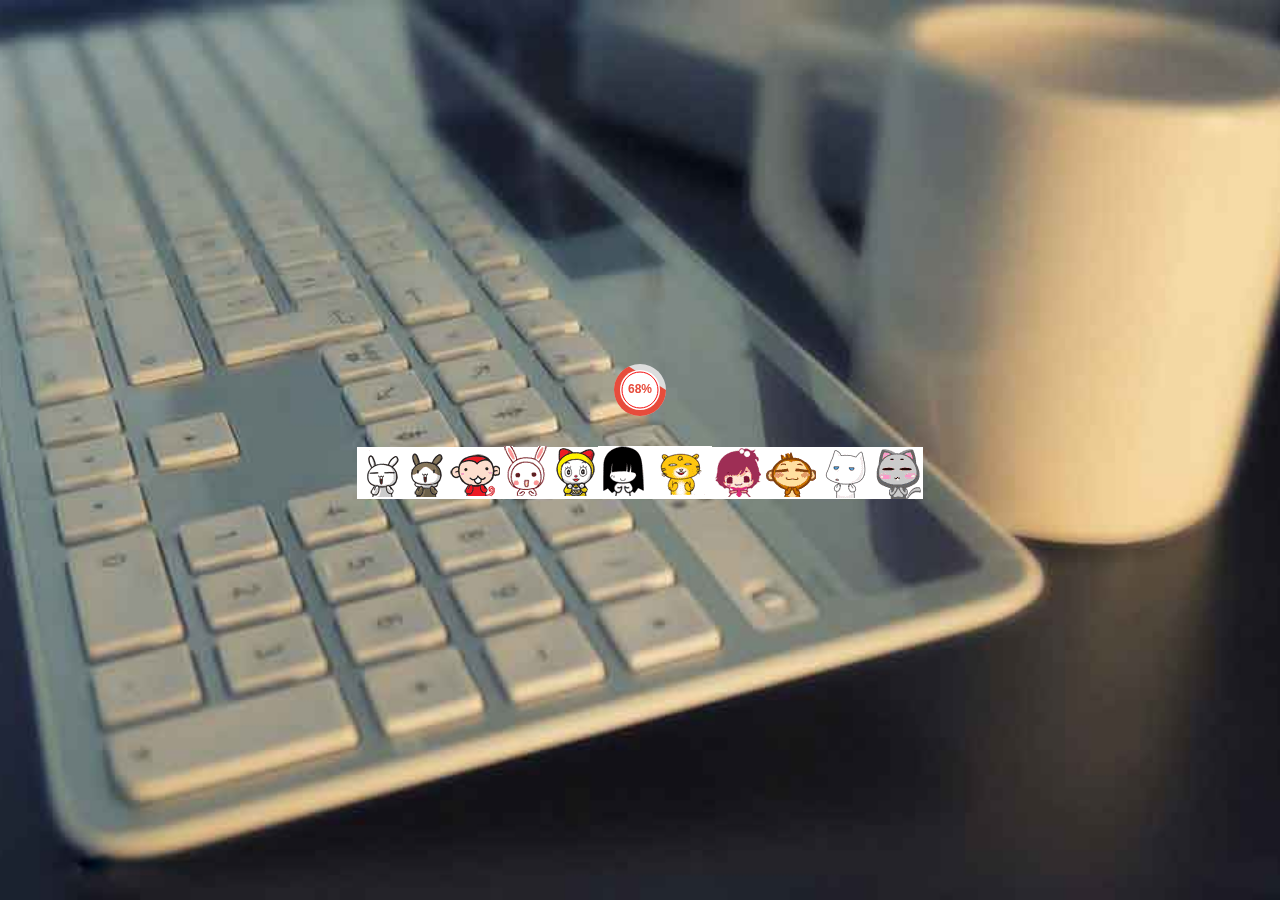
==== index.html @ fd7a7002 "dd" ====
<!DOCTYPE html>
<html lang="en">

<head>
    <title>个人简历</title>
    <meta name="viewport" content="initial-scale=1">
    <meta charset='utf-8'>
    <link rel="stylesheet" type="text/css" href="css/index.css">
    
</head>

<body>
    <span id="preload"><canvas class="process" width="52px" height="52px">0%</canvas></span>
    <div class="swiper-container">
        <div class="swiper-wrapper">
            <div class="swiper-slide">
                <canvas class="process" width="52px" height="52px">0%</canvas> 
                <p class="ani"><img src="images/work.gif" style="width: 100%;"></p>
                <p class="ani ani1" swiper-animate-effect="bounceInLeft" swiper-animate-duration="1s" swiper-animate-delay="0s" style="display:none">个</p>
                <p class="ani ani1" swiper-animate-effect="bounceInLeft" swiper-animate-duration="1.5s" swiper-animate-delay="0s" style="display:none">人</p>
                <p class="ani ani1" swiper-animate-effect="bounceInLeft" swiper-animate-duration="2s" swiper-animate-delay="0s" style="display:none">简</p>
                <p class="ani ani1" swiper-animate-effect="bounceInLeft" swiper-animate-duration="2s" swiper-animate-delay="0s" style="display:none">历</p>
                  
                   <!--  <video src="movie.ogg" width='320' height='240' controls="controls"></video> --> 
            </div>
            <div class="swiper-slide">               
               
                <div class="flywrap">
                    <div class="fly">
                        
                    </div>
                
                </div>  
                <p class="anis">姓名：赵岩</p>
                <p class="anis">年龄：24岁</p>
                <p class="anis">寻找：web前端工作</p>
            </div>
            
            <div class="swiper-slide">
            
                     <div class="box"><img src="images/my.png">
                                    <button id="enter">查看详情</button>
                     </div>
                     
                    
              
                    
                
              <!--   <div id="myStat" data-dimension="250" data-text="35%" data-info="New Clients" data-width="30" data-fontsize="38" data-percent="35" data-fgcolor="#61a9dc" data-bgcolor="#eee" data-fill="#ddd"></div> -->
                 
            </div>
        </div>

    </div>

<div id="mainContent">
    <div id="header">
    	
 <span class="iconfont" id="scan" disabled="disabled">&#xe602;</span>
    简历
    <span class="iconfont" id="btns">&#xe628;</span>
    </div>
    
    	
    <div id="wrapper">
        <div id="scroller">
            <ul>
              <li>HTML4、HTML5、ES5、ES6、CommonJS、CMD、AMD等</li>
              <li>Jquery、Zepto、AngularJs、Recat、Avalon等</li>
              <li>Mui、Yo、Ionic等</li>
              <li>Swiper、Iscroll等</li>
              <li>Jquery menu plugin、Jquery nav plugin、zepto emoji-expression-plugin等</li>
              <li>Fixed、Fulid、Flex、Responsive</li>
              <li>Javascript原生、Jquery及Zepto插件、AngularJs等</li>
              <li> </li>
              <li> </li>
              <li> </li>
              <li> </li>
              <li> </li>
              <li> </li>
              <li> </li>
              <li> </li>
              <li> </li>
              <li> </li>   
            </ul>
        </div>
    </div>
    <div id="footer">
        <div class="button" id="skill">
        <span class="iconfont">&#xe613;</span>技能</div>
        <div class="button" id="project">
        <span class="iconfont">&#xe6d1;</span>作品</div>
        <div class="button" id="work">
        <span class="iconfont">&#xe6dc;</span>经历</div>
        <div class="button" id="interest">
        <span class="iconfont">&#xe600;</span>爱好</div>
        <div class="button" id="myself">
        <span class="iconfont">&#xe607;</span>关于我</div>
    </div> 
</div>
<div class="saomiao" style="display: none;">
    	<input type='button' onclick='startRecognize()' value='创建扫描控件' style="height:30px;"/>
		<input type='button' onclick='startScan()' value='开始扫描' style="height:30px;"/>
		<input type='button' onclick='cancelScan()' value='取消扫描' style="height:30px;"/>
		<input type='button' onclick='setFlash()' value='开启闪光灯' style="height:30px;"/>
		<div id= "bcid"></div>
		<input type='text' id='text'/>
</div> 

<!-- <script src="http://cdn.bootcss.com/jquery/3.1.1/jquery.min.js"></script> -->
<script type="text/javascript" src='js/index.js'></script>
<script>
// $('#scan').on('click',function(){
// 	$('#mainContent').css('display','none');
// 	$('.saomiao').css('display','block');
	
// })
			
// // 扩展API加载完毕后调用onPlusReady回调函数 
// 	document.addEventListener( "plusready", onPlusReady, false );
// 	// 扩展API加载完毕，现在可以正常调用扩展API
// 	function onPlusReady() {		
// 		var e = document.getElementById("scan");
// 		e.removeAttribute( "disabled" );	
// 	}
// 	var scan = null;
// 	function onmarked( type, result ) {
// 		var text = '未知: ';
// 		switch(type){
// 			case plus.barcode.QR:
// 			text = 'QR: ';
// 			break;
// 			case plus.barcode.EAN13:
// 			text = 'EAN13: ';
// 			break;
// 			case plus.barcode.EAN8:
// 			text = 'EAN8: ';
// 			break;
// 		}
// 		alert( text+result );
// 	}
// 	function startRecognize() {
// 		scan = new plus.barcode.Barcode('bcid');
// 		scan.onmarked = onmarked; 
// 	}
// 	function startScan() {
// 		scan.start();
// 	}
// 	function cancelScan() {
// 		scan.cancel();
// 	}
// 	function setFlash() {
// 		scan.setFlash();
// 	}	

		
	
</script>



</body>

</html>
---- css/index.css ----
/**
 * Swiper 3.3.1
 * Most modern mobile touch slider and framework with hardware accelerated transitions
 * 
 * http://www.idangero.us/swiper/
 * 
 * Copyright 2016, Vladimir Kharlampidi
 * The iDangero.us
 * http://www.idangero.us/
 * 
 * Licensed under MIT
 * 
 * Released on: February 7, 2016
 */
.swiper-container {
  margin: 0 auto;
  position: relative;
  overflow: hidden;
  z-index: 1; }

.swiper-container-no-flexbox .swiper-slide {
  float: left; }

.swiper-container-vertical > .swiper-wrapper {
  -webkit-box-orient: vertical;
  -moz-box-orient: vertical;
  -ms-flex-direction: column;
  -webkit-flex-direction: column;
  flex-direction: column; }

.swiper-wrapper {
  position: relative;
  width: 100%;
  height: 100%;
  z-index: 1;
  display: -webkit-box;
  display: -moz-box;
  display: -ms-flexbox;
  display: -webkit-flex;
  display: flex;
  -webkit-transition-property: -webkit-transform;
  -moz-transition-property: -moz-transform;
  -o-transition-property: -o-transform;
  -ms-transition-property: -ms-transform;
  transition-property: transform;
  -webkit-box-sizing: content-box;
  -moz-box-sizing: content-box;
  box-sizing: content-box; }

.swiper-container-android .swiper-slide, .swiper-wrapper {
  -webkit-transform: translate3d(0, 0, 0);
  -moz-transform: translate3d(0, 0, 0);
  -o-transform: translate(0, 0);
  -ms-transform: translate3d(0, 0, 0);
  transform: translate3d(0, 0, 0); }

.swiper-container-multirow > .swiper-wrapper {
  -webkit-box-lines: multiple;
  -moz-box-lines: multiple;
  -ms-flex-wrap: wrap;
  -webkit-flex-wrap: wrap;
  flex-wrap: wrap; }

.swiper-container-free-mode > .swiper-wrapper {
  -webkit-transition-timing-function: ease-out;
  -moz-transition-timing-function: ease-out;
  -ms-transition-timing-function: ease-out;
  -o-transition-timing-function: ease-out;
  transition-timing-function: ease-out;
  margin: 0 auto; }

.swiper-slide {
  -webkit-flex-shrink: 0;
  -ms-flex: 0 0 auto;
  flex-shrink: 0;
  width: 100%;
  height: 100%;
  position: relative; }

.swiper-container-autoheight, .swiper-container-autoheight .swiper-slide {
  height: auto; }

.swiper-container-autoheight .swiper-wrapper {
  -webkit-box-align: start;
  -ms-flex-align: start;
  -webkit-align-items: flex-start;
  align-items: flex-start;
  -webkit-transition-property: -webkit-transform,height;
  -moz-transition-property: -moz-transform;
  -o-transition-property: -o-transform;
  -ms-transition-property: -ms-transform;
  transition-property: transform,height; }

.swiper-container .swiper-notification {
  position: absolute;
  left: 0;
  top: 0;
  pointer-events: none;
  opacity: 0;
  z-index: -1000; }

.swiper-wp8-horizontal {
  -ms-touch-action: pan-y;
  touch-action: pan-y; }

.swiper-wp8-vertical {
  -ms-touch-action: pan-x;
  touch-action: pan-x; }

.swiper-button-next, .swiper-button-prev {
  position: absolute;
  top: 50%;
  width: 27px;
  height: 44px;
  margin-top: -22px;
  z-index: 10;
  cursor: pointer;
  -moz-background-size: 27px 44px;
  -webkit-background-size: 27px 44px;
  background-size: 27px 44px;
  background-position: center;
  background-repeat: no-repeat; }

.swiper-button-next.swiper-button-disabled, .swiper-button-prev.swiper-button-disabled {
  opacity: .35;
  cursor: auto;
  pointer-events: none; }

.swiper-button-prev, .swiper-container-rtl .swiper-button-next {
  background-image: url("data:image/svg+xml;charset=utf-8,%3Csvg%20xmlns%3D'http%3A%2F%2Fwww.w3.org%2F2000%2Fsvg'%20viewBox%3D'0%200%2027%2044'%3E%3Cpath%20d%3D'M0%2C22L22%2C0l2.1%2C2.1L4.2%2C22l19.9%2C19.9L22%2C44L0%2C22L0%2C22L0%2C22z'%20fill%3D'%23007aff'%2F%3E%3C%2Fsvg%3E");
  left: 10px;
  right: auto; }

.swiper-button-prev.swiper-button-black, .swiper-container-rtl .swiper-button-next.swiper-button-black {
  background-image: url("data:image/svg+xml;charset=utf-8,%3Csvg%20xmlns%3D'http%3A%2F%2Fwww.w3.org%2F2000%2Fsvg'%20viewBox%3D'0%200%2027%2044'%3E%3Cpath%20d%3D'M0%2C22L22%2C0l2.1%2C2.1L4.2%2C22l19.9%2C19.9L22%2C44L0%2C22L0%2C22L0%2C22z'%20fill%3D'%23000000'%2F%3E%3C%2Fsvg%3E"); }

.swiper-button-prev.swiper-button-white, .swiper-container-rtl .swiper-button-next.swiper-button-white {
  background-image: url("data:image/svg+xml;charset=utf-8,%3Csvg%20xmlns%3D'http%3A%2F%2Fwww.w3.org%2F2000%2Fsvg'%20viewBox%3D'0%200%2027%2044'%3E%3Cpath%20d%3D'M0%2C22L22%2C0l2.1%2C2.1L4.2%2C22l19.9%2C19.9L22%2C44L0%2C22L0%2C22L0%2C22z'%20fill%3D'%23ffffff'%2F%3E%3C%2Fsvg%3E"); }

.swiper-button-next, .swiper-container-rtl .swiper-button-prev {
  background-image: url("data:image/svg+xml;charset=utf-8,%3Csvg%20xmlns%3D'http%3A%2F%2Fwww.w3.org%2F2000%2Fsvg'%20viewBox%3D'0%200%2027%2044'%3E%3Cpath%20d%3D'M27%2C22L27%2C22L5%2C44l-2.1-2.1L22.8%2C22L2.9%2C2.1L5%2C0L27%2C22L27%2C22z'%20fill%3D'%23007aff'%2F%3E%3C%2Fsvg%3E");
  right: 10px;
  left: auto; }

.swiper-button-next.swiper-button-black, .swiper-container-rtl .swiper-button-prev.swiper-button-black {
  background-image: url("data:image/svg+xml;charset=utf-8,%3Csvg%20xmlns%3D'http%3A%2F%2Fwww.w3.org%2F2000%2Fsvg'%20viewBox%3D'0%200%2027%2044'%3E%3Cpath%20d%3D'M27%2C22L27%2C22L5%2C44l-2.1-2.1L22.8%2C22L2.9%2C2.1L5%2C0L27%2C22L27%2C22z'%20fill%3D'%23000000'%2F%3E%3C%2Fsvg%3E"); }

.swiper-button-next.swiper-button-white, .swiper-container-rtl .swiper-button-prev.swiper-button-white {
  background-image: url("data:image/svg+xml;charset=utf-8,%3Csvg%20xmlns%3D'http%3A%2F%2Fwww.w3.org%2F2000%2Fsvg'%20viewBox%3D'0%200%2027%2044'%3E%3Cpath%20d%3D'M27%2C22L27%2C22L5%2C44l-2.1-2.1L22.8%2C22L2.9%2C2.1L5%2C0L27%2C22L27%2C22z'%20fill%3D'%23ffffff'%2F%3E%3C%2Fsvg%3E"); }

.swiper-pagination {
  position: absolute;
  text-align: center;
  -webkit-transition: .3s;
  -moz-transition: .3s;
  -o-transition: .3s;
  transition: .3s;
  -webkit-transform: translate3d(0, 0, 0);
  -ms-transform: translate3d(0, 0, 0);
  -o-transform: translate3d(0, 0, 0);
  transform: translate3d(0, 0, 0);
  z-index: 10; }

.swiper-pagination.swiper-pagination-hidden {
  opacity: 0; }

.swiper-container-horizontal > .swiper-pagination-bullets, .swiper-pagination-custom, .swiper-pagination-fraction {
  bottom: 10px;
  left: 0;
  width: 100%; }

.swiper-pagination-bullet {
  width: 8px;
  height: 8px;
  display: inline-block;
  border-radius: 100%;
  background: #000;
  opacity: .2; }

button.swiper-pagination-bullet {
  border: none;
  margin: 0;
  padding: 0;
  box-shadow: none;
  -moz-appearance: none;
  -ms-appearance: none;
  -webkit-appearance: none;
  appearance: none; }

.swiper-pagination-clickable .swiper-pagination-bullet {
  cursor: pointer; }

.swiper-pagination-white .swiper-pagination-bullet {
  background: #fff; }

.swiper-pagination-bullet-active {
  opacity: 1;
  background: #007aff; }

.swiper-pagination-white .swiper-pagination-bullet-active {
  background: #fff; }

.swiper-pagination-black .swiper-pagination-bullet-active {
  background: #000; }

.swiper-container-vertical > .swiper-pagination-bullets {
  right: 10px;
  top: 50%;
  -webkit-transform: translate3d(0, -50%, 0);
  -moz-transform: translate3d(0, -50%, 0);
  -o-transform: translate(0, -50%);
  -ms-transform: translate3d(0, -50%, 0);
  transform: translate3d(0, -50%, 0); }

.swiper-container-vertical > .swiper-pagination-bullets .swiper-pagination-bullet {
  margin: 5px 0;
  display: block; }

.swiper-container-horizontal > .swiper-pagination-bullets .swiper-pagination-bullet {
  margin: 0 5px; }

.swiper-pagination-progress {
  background: rgba(0, 0, 0, 0.25);
  position: absolute; }

.swiper-pagination-progress .swiper-pagination-progressbar {
  background: #007aff;
  position: absolute;
  left: 0;
  top: 0;
  width: 100%;
  height: 100%;
  -webkit-transform: scale(0);
  -ms-transform: scale(0);
  -o-transform: scale(0);
  transform: scale(0);
  -webkit-transform-origin: left top;
  -moz-transform-origin: left top;
  -ms-transform-origin: left top;
  -o-transform-origin: left top;
  transform-origin: left top; }

.swiper-container-rtl .swiper-pagination-progress .swiper-pagination-progressbar {
  -webkit-transform-origin: right top;
  -moz-transform-origin: right top;
  -ms-transform-origin: right top;
  -o-transform-origin: right top;
  transform-origin: right top; }

.swiper-container-horizontal > .swiper-pagination-progress {
  width: 100%;
  height: 4px;
  left: 0;
  top: 0; }

.swiper-container-vertical > .swiper-pagination-progress {
  width: 4px;
  height: 100%;
  left: 0;
  top: 0; }

.swiper-pagination-progress.swiper-pagination-white {
  background: rgba(255, 255, 255, 0.5); }

.swiper-pagination-progress.swiper-pagination-white .swiper-pagination-progressbar {
  background: #fff; }

.swiper-pagination-progress.swiper-pagination-black .swiper-pagination-progressbar {
  background: #000; }

.swiper-container-3d {
  -webkit-perspective: 1200px;
  -moz-perspective: 1200px;
  -o-perspective: 1200px;
  perspective: 1200px; }

.swiper-container-3d .swiper-cube-shadow, .swiper-container-3d .swiper-slide, .swiper-container-3d .swiper-slide-shadow-bottom, .swiper-container-3d .swiper-slide-shadow-left, .swiper-container-3d .swiper-slide-shadow-right, .swiper-container-3d .swiper-slide-shadow-top, .swiper-container-3d .swiper-wrapper {
  -webkit-transform-style: preserve-3d;
  -moz-transform-style: preserve-3d;
  -ms-transform-style: preserve-3d;
  transform-style: preserve-3d; }

.swiper-container-3d .swiper-slide-shadow-bottom, .swiper-container-3d .swiper-slide-shadow-left, .swiper-container-3d .swiper-slide-shadow-right, .swiper-container-3d .swiper-slide-shadow-top {
  position: absolute;
  left: 0;
  top: 0;
  width: 100%;
  height: 100%;
  pointer-events: none;
  z-index: 10; }

.swiper-container-3d .swiper-slide-shadow-left {
  background-image: -webkit-gradient(linear, left top, right top, from(rgba(0, 0, 0, 0.5)), to(transparent));
  background-image: -webkit-linear-gradient(right, rgba(0, 0, 0, 0.5), transparent);
  background-image: -moz-linear-gradient(right, rgba(0, 0, 0, 0.5), transparent);
  background-image: -o-linear-gradient(right, rgba(0, 0, 0, 0.5), transparent);
  background-image: linear-gradient(to left, rgba(0, 0, 0, 0.5), transparent); }

.swiper-container-3d .swiper-slide-shadow-right {
  background-image: -webkit-gradient(linear, right top, left top, from(rgba(0, 0, 0, 0.5)), to(transparent));
  background-image: -webkit-linear-gradient(left, rgba(0, 0, 0, 0.5), transparent);
  background-image: -moz-linear-gradient(left, rgba(0, 0, 0, 0.5), transparent);
  background-image: -o-linear-gradient(left, rgba(0, 0, 0, 0.5), transparent);
  background-image: linear-gradient(to right, rgba(0, 0, 0, 0.5), transparent); }

.swiper-container-3d .swiper-slide-shadow-top {
  background-image: -webkit-gradient(linear, left top, left bottom, from(rgba(0, 0, 0, 0.5)), to(transparent));
  background-image: -webkit-linear-gradient(bottom, rgba(0, 0, 0, 0.5), transparent);
  background-image: -moz-linear-gradient(bottom, rgba(0, 0, 0, 0.5), transparent);
  background-image: -o-linear-gradient(bottom, rgba(0, 0, 0, 0.5), transparent);
  background-image: linear-gradient(to top, rgba(0, 0, 0, 0.5), transparent); }

.swiper-container-3d .swiper-slide-shadow-bottom {
  background-image: -webkit-gradient(linear, left bottom, left top, from(rgba(0, 0, 0, 0.5)), to(transparent));
  background-image: -webkit-linear-gradient(top, rgba(0, 0, 0, 0.5), transparent);
  background-image: -moz-linear-gradient(top, rgba(0, 0, 0, 0.5), transparent);
  background-image: -o-linear-gradient(top, rgba(0, 0, 0, 0.5), transparent);
  background-image: linear-gradient(to bottom, rgba(0, 0, 0, 0.5), transparent); }

.swiper-container-coverflow .swiper-wrapper, .swiper-container-flip .swiper-wrapper {
  -ms-perspective: 1200px; }

.swiper-container-cube, .swiper-container-flip {
  overflow: visible; }

.swiper-container-cube .swiper-slide, .swiper-container-flip .swiper-slide {
  pointer-events: none;
  -webkit-backface-visibility: hidden;
  -moz-backface-visibility: hidden;
  -ms-backface-visibility: hidden;
  backface-visibility: hidden;
  z-index: 1; }

.swiper-container-cube .swiper-slide .swiper-slide, .swiper-container-flip .swiper-slide .swiper-slide {
  pointer-events: none; }

.swiper-container-cube .swiper-slide-active, .swiper-container-cube .swiper-slide-active .swiper-slide-active, .swiper-container-flip .swiper-slide-active, .swiper-container-flip .swiper-slide-active .swiper-slide-active {
  pointer-events: auto; }

.swiper-container-cube .swiper-slide-shadow-bottom, .swiper-container-cube .swiper-slide-shadow-left, .swiper-container-cube .swiper-slide-shadow-right, .swiper-container-cube .swiper-slide-shadow-top, .swiper-container-flip .swiper-slide-shadow-bottom, .swiper-container-flip .swiper-slide-shadow-left, .swiper-container-flip .swiper-slide-shadow-right, .swiper-container-flip .swiper-slide-shadow-top {
  z-index: 0;
  -webkit-backface-visibility: hidden;
  -moz-backface-visibility: hidden;
  -ms-backface-visibility: hidden;
  backface-visibility: hidden; }

.swiper-container-cube .swiper-slide {
  visibility: hidden;
  -webkit-transform-origin: 0 0;
  -moz-transform-origin: 0 0;
  -ms-transform-origin: 0 0;
  transform-origin: 0 0;
  width: 100%;
  height: 100%; }

.swiper-container-cube.swiper-container-rtl .swiper-slide {
  -webkit-transform-origin: 100% 0;
  -moz-transform-origin: 100% 0;
  -ms-transform-origin: 100% 0;
  transform-origin: 100% 0; }

.swiper-container-cube .swiper-slide-active, .swiper-container-cube .swiper-slide-next, .swiper-container-cube .swiper-slide-next + .swiper-slide, .swiper-container-cube .swiper-slide-prev {
  pointer-events: auto;
  visibility: visible; }

.swiper-container-cube .swiper-cube-shadow {
  position: absolute;
  left: 0;
  bottom: 0;
  width: 100%;
  height: 100%;
  background: #000;
  opacity: .6;
  -webkit-filter: blur(50px);
  filter: blur(50px);
  z-index: 0; }

.swiper-container-fade.swiper-container-free-mode .swiper-slide {
  -webkit-transition-timing-function: ease-out;
  -moz-transition-timing-function: ease-out;
  -ms-transition-timing-function: ease-out;
  -o-transition-timing-function: ease-out;
  transition-timing-function: ease-out; }

.swiper-container-fade .swiper-slide {
  pointer-events: none;
  -webkit-transition-property: opacity;
  -moz-transition-property: opacity;
  -o-transition-property: opacity;
  transition-property: opacity; }

.swiper-container-fade .swiper-slide .swiper-slide {
  pointer-events: none; }

.swiper-container-fade .swiper-slide-active, .swiper-container-fade .swiper-slide-active .swiper-slide-active {
  pointer-events: auto; }

.swiper-scrollbar {
  border-radius: 10px;
  position: relative;
  -ms-touch-action: none;
  background: rgba(0, 0, 0, 0.1); }

.swiper-container-horizontal > .swiper-scrollbar {
  position: absolute;
  left: 1%;
  bottom: 3px;
  z-index: 50;
  height: 5px;
  width: 98%; }

.swiper-container-vertical > .swiper-scrollbar {
  position: absolute;
  right: 3px;
  top: 1%;
  z-index: 50;
  width: 5px;
  height: 98%; }

.swiper-scrollbar-drag {
  height: 100%;
  width: 100%;
  position: relative;
  background: rgba(0, 0, 0, 0.5);
  border-radius: 10px;
  left: 0;
  top: 0; }

.swiper-scrollbar-cursor-drag {
  cursor: move; }

.swiper-lazy-preloader {
  width: 42px;
  height: 42px;
  position: absolute;
  left: 50%;
  top: 50%;
  margin-left: -21px;
  margin-top: -21px;
  z-index: 10;
  -webkit-transform-origin: 50%;
  -moz-transform-origin: 50%;
  transform-origin: 50%;
  -webkit-animation: swiper-preloader-spin 1s steps(12, end) infinite;
  -moz-animation: swiper-preloader-spin 1s steps(12, end) infinite;
  animation: swiper-preloader-spin 1s steps(12, end) infinite; }

.swiper-lazy-preloader:after {
  display: block;
  content: "";
  width: 100%;
  height: 100%;
  background-image: url("data:image/svg+xml;charset=utf-8,%3Csvg%20viewBox%3D'0%200%20120%20120'%20xmlns%3D'http%3A%2F%2Fwww.w3.org%2F2000%2Fsvg'%20xmlns%3Axlink%3D'http%3A%2F%2Fwww.w3.org%2F1999%2Fxlink'%3E%3Cdefs%3E%3Cline%20id%3D'l'%20x1%3D'60'%20x2%3D'60'%20y1%3D'7'%20y2%3D'27'%20stroke%3D'%236c6c6c'%20stroke-width%3D'11'%20stroke-linecap%3D'round'%2F%3E%3C%2Fdefs%3E%3Cg%3E%3Cuse%20xlink%3Ahref%3D'%23l'%20opacity%3D'.27'%2F%3E%3Cuse%20xlink%3Ahref%3D'%23l'%20opacity%3D'.27'%20transform%3D'rotate(30%2060%2C60)'%2F%3E%3Cuse%20xlink%3Ahref%3D'%23l'%20opacity%3D'.27'%20transform%3D'rotate(60%2060%2C60)'%2F%3E%3Cuse%20xlink%3Ahref%3D'%23l'%20opacity%3D'.27'%20transform%3D'rotate(90%2060%2C60)'%2F%3E%3Cuse%20xlink%3Ahref%3D'%23l'%20opacity%3D'.27'%20transform%3D'rotate(120%2060%2C60)'%2F%3E%3Cuse%20xlink%3Ahref%3D'%23l'%20opacity%3D'.27'%20transform%3D'rotate(150%2060%2C60)'%2F%3E%3Cuse%20xlink%3Ahref%3D'%23l'%20opacity%3D'.37'%20transform%3D'rotate(180%2060%2C60)'%2F%3E%3Cuse%20xlink%3Ahref%3D'%23l'%20opacity%3D'.46'%20transform%3D'rotate(210%2060%2C60)'%2F%3E%3Cuse%20xlink%3Ahref%3D'%23l'%20opacity%3D'.56'%20transform%3D'rotate(240%2060%2C60)'%2F%3E%3Cuse%20xlink%3Ahref%3D'%23l'%20opacity%3D'.66'%20transform%3D'rotate(270%2060%2C60)'%2F%3E%3Cuse%20xlink%3Ahref%3D'%23l'%20opacity%3D'.75'%20transform%3D'rotate(300%2060%2C60)'%2F%3E%3Cuse%20xlink%3Ahref%3D'%23l'%20opacity%3D'.85'%20transform%3D'rotate(330%2060%2C60)'%2F%3E%3C%2Fg%3E%3C%2Fsvg%3E");
  background-position: 50%;
  -webkit-background-size: 100%;
  background-size: 100%;
  background-repeat: no-repeat; }

.swiper-lazy-preloader-white:after {
  background-image: url("data:image/svg+xml;charset=utf-8,%3Csvg%20viewBox%3D'0%200%20120%20120'%20xmlns%3D'http%3A%2F%2Fwww.w3.org%2F2000%2Fsvg'%20xmlns%3Axlink%3D'http%3A%2F%2Fwww.w3.org%2F1999%2Fxlink'%3E%3Cdefs%3E%3Cline%20id%3D'l'%20x1%3D'60'%20x2%3D'60'%20y1%3D'7'%20y2%3D'27'%20stroke%3D'%23fff'%20stroke-width%3D'11'%20stroke-linecap%3D'round'%2F%3E%3C%2Fdefs%3E%3Cg%3E%3Cuse%20xlink%3Ahref%3D'%23l'%20opacity%3D'.27'%2F%3E%3Cuse%20xlink%3Ahref%3D'%23l'%20opacity%3D'.27'%20transform%3D'rotate(30%2060%2C60)'%2F%3E%3Cuse%20xlink%3Ahref%3D'%23l'%20opacity%3D'.27'%20transform%3D'rotate(60%2060%2C60)'%2F%3E%3Cuse%20xlink%3Ahref%3D'%23l'%20opacity%3D'.27'%20transform%3D'rotate(90%2060%2C60)'%2F%3E%3Cuse%20xlink%3Ahref%3D'%23l'%20opacity%3D'.27'%20transform%3D'rotate(120%2060%2C60)'%2F%3E%3Cuse%20xlink%3Ahref%3D'%23l'%20opacity%3D'.27'%20transform%3D'rotate(150%2060%2C60)'%2F%3E%3Cuse%20xlink%3Ahref%3D'%23l'%20opacity%3D'.37'%20transform%3D'rotate(180%2060%2C60)'%2F%3E%3Cuse%20xlink%3Ahref%3D'%23l'%20opacity%3D'.46'%20transform%3D'rotate(210%2060%2C60)'%2F%3E%3Cuse%20xlink%3Ahref%3D'%23l'%20opacity%3D'.56'%20transform%3D'rotate(240%2060%2C60)'%2F%3E%3Cuse%20xlink%3Ahref%3D'%23l'%20opacity%3D'.66'%20transform%3D'rotate(270%2060%2C60)'%2F%3E%3Cuse%20xlink%3Ahref%3D'%23l'%20opacity%3D'.75'%20transform%3D'rotate(300%2060%2C60)'%2F%3E%3Cuse%20xlink%3Ahref%3D'%23l'%20opacity%3D'.85'%20transform%3D'rotate(330%2060%2C60)'%2F%3E%3C%2Fg%3E%3C%2Fsvg%3E"); }

@-webkit-keyframes swiper-preloader-spin {
  100% {
    -webkit-transform: rotate(360deg); } }

@keyframes swiper-preloader-spin {
  100% {
    transform: rotate(360deg); } }

/*!
Animate.css - http://daneden.me/animate
Licensed under the MIT license - http://opensource.org/licenses/MIT

Copyright (c) 2015 Daniel Eden
*/
.animated {
  -webkit-animation-duration: 1s;
  animation-duration: 1s;
  -webkit-animation-fill-mode: both;
  animation-fill-mode: both; }

.animated.infinite {
  -webkit-animation-iteration-count: infinite;
  animation-iteration-count: infinite; }

.animated.hinge {
  -webkit-animation-duration: 2s;
  animation-duration: 2s; }

@-webkit-keyframes bounce {
  0%, 100%, 20%, 53%, 80% {
    -webkit-transition-timing-function: cubic-bezier(0.215, 0.61, 0.355, 1);
    transition-timing-function: cubic-bezier(0.215, 0.61, 0.355, 1);
    -webkit-transform: translate3d(0, 0, 0);
    transform: translate3d(0, 0, 0); }
  40%, 43% {
    -webkit-transition-timing-function: cubic-bezier(0.755, 0.05, 0.855, 0.06);
    transition-timing-function: cubic-bezier(0.755, 0.05, 0.855, 0.06);
    -webkit-transform: translate3d(0, -30px, 0);
    transform: translate3d(0, -30px, 0); }
  70% {
    -webkit-transition-timing-function: cubic-bezier(0.755, 0.05, 0.855, 0.06);
    transition-timing-function: cubic-bezier(0.755, 0.05, 0.855, 0.06);
    -webkit-transform: translate3d(0, -15px, 0);
    transform: translate3d(0, -15px, 0); }
  90% {
    -webkit-transform: translate3d(0, -4px, 0);
    transform: translate3d(0, -4px, 0); } }

@keyframes bounce {
  0%, 100%, 20%, 53%, 80% {
    -webkit-transition-timing-function: cubic-bezier(0.215, 0.61, 0.355, 1);
    transition-timing-function: cubic-bezier(0.215, 0.61, 0.355, 1);
    -webkit-transform: translate3d(0, 0, 0);
    -ms-transform: translate3d(0, 0, 0);
    transform: translate3d(0, 0, 0); }
  40%, 43% {
    -webkit-transition-timing-function: cubic-bezier(0.755, 0.05, 0.855, 0.06);
    transition-timing-function: cubic-bezier(0.755, 0.05, 0.855, 0.06);
    -webkit-transform: translate3d(0, -30px, 0);
    -ms-transform: translate3d(0, -30px, 0);
    transform: translate3d(0, -30px, 0); }
  70% {
    -webkit-transition-timing-function: cubic-bezier(0.755, 0.05, 0.855, 0.06);
    transition-timing-function: cubic-bezier(0.755, 0.05, 0.855, 0.06);
    -webkit-transform: translate3d(0, -15px, 0);
    -ms-transform: translate3d(0, -15px, 0);
    transform: translate3d(0, -15px, 0); }
  90% {
    -webkit-transform: translate3d(0, -4px, 0);
    -ms-transform: translate3d(0, -4px, 0);
    transform: translate3d(0, -4px, 0); } }

.bounce {
  -webkit-animation-name: bounce;
  animation-name: bounce;
  -webkit-transform-origin: center bottom;
  -ms-transform-origin: center bottom;
  transform-origin: center bottom; }

@-webkit-keyframes flash {
  0%, 100%, 50% {
    opacity: 1; }
  25%, 75% {
    opacity: 0; } }

@keyframes flash {
  0%, 100%, 50% {
    opacity: 1; }
  25%, 75% {
    opacity: 0; } }

.flash {
  -webkit-animation-name: flash;
  animation-name: flash; }

@-webkit-keyframes pulse {
  0% {
    -webkit-transform: scale3d(1, 1, 1);
    transform: scale3d(1, 1, 1); }
  50% {
    -webkit-transform: scale3d(1.05, 1.05, 1.05);
    transform: scale3d(1.05, 1.05, 1.05); }
  100% {
    -webkit-transform: scale3d(1, 1, 1);
    transform: scale3d(1, 1, 1); } }

@keyframes pulse {
  0% {
    -webkit-transform: scale3d(1, 1, 1);
    -ms-transform: scale3d(1, 1, 1);
    transform: scale3d(1, 1, 1); }
  50% {
    -webkit-transform: scale3d(1.05, 1.05, 1.05);
    -ms-transform: scale3d(1.05, 1.05, 1.05);
    transform: scale3d(1.05, 1.05, 1.05); }
  100% {
    -webkit-transform: scale3d(1, 1, 1);
    -ms-transform: scale3d(1, 1, 1);
    transform: scale3d(1, 1, 1); } }

.pulse {
  -webkit-animation-name: pulse;
  animation-name: pulse; }

@-webkit-keyframes rubberBand {
  0% {
    -webkit-transform: scale3d(1, 1, 1);
    transform: scale3d(1, 1, 1); }
  30% {
    -webkit-transform: scale3d(1.25, 0.75, 1);
    transform: scale3d(1.25, 0.75, 1); }
  40% {
    -webkit-transform: scale3d(0.75, 1.25, 1);
    transform: scale3d(0.75, 1.25, 1); }
  50% {
    -webkit-transform: scale3d(1.15, 0.85, 1);
    transform: scale3d(1.15, 0.85, 1); }
  65% {
    -webkit-transform: scale3d(0.95, 1.05, 1);
    transform: scale3d(0.95, 1.05, 1); }
  75% {
    -webkit-transform: scale3d(1.05, 0.95, 1);
    transform: scale3d(1.05, 0.95, 1); }
  100% {
    -webkit-transform: scale3d(1, 1, 1);
    transform: scale3d(1, 1, 1); } }

@keyframes rubberBand {
  0% {
    -webkit-transform: scale3d(1, 1, 1);
    -ms-transform: scale3d(1, 1, 1);
    transform: scale3d(1, 1, 1); }
  30% {
    -webkit-transform: scale3d(1.25, 0.75, 1);
    -ms-transform: scale3d(1.25, 0.75, 1);
    transform: scale3d(1.25, 0.75, 1); }
  40% {
    -webkit-transform: scale3d(0.75, 1.25, 1);
    -ms-transform: scale3d(0.75, 1.25, 1);
    transform: scale3d(0.75, 1.25, 1); }
  50% {
    -webkit-transform: scale3d(1.15, 0.85, 1);
    -ms-transform: scale3d(1.15, 0.85, 1);
    transform: scale3d(1.15, 0.85, 1); }
  65% {
    -webkit-transform: scale3d(0.95, 1.05, 1);
    -ms-transform: scale3d(0.95, 1.05, 1);
    transform: scale3d(0.95, 1.05, 1); }
  75% {
    -webkit-transform: scale3d(1.05, 0.95, 1);
    -ms-transform: scale3d(1.05, 0.95, 1);
    transform: scale3d(1.05, 0.95, 1); }
  100% {
    -webkit-transform: scale3d(1, 1, 1);
    -ms-transform: scale3d(1, 1, 1);
    transform: scale3d(1, 1, 1); } }

.rubberBand {
  -webkit-animation-name: rubberBand;
  animation-name: rubberBand; }

@-webkit-keyframes shake {
  0%, 100% {
    -webkit-transform: translate3d(0, 0, 0);
    transform: translate3d(0, 0, 0); }
  10%, 30%, 50%, 70%, 90% {
    -webkit-transform: translate3d(-10px, 0, 0);
    transform: translate3d(-10px, 0, 0); }
  20%, 40%, 60%, 80% {
    -webkit-transform: translate3d(10px, 0, 0);
    transform: translate3d(10px, 0, 0); } }

@keyframes shake {
  0%, 100% {
    -webkit-transform: translate3d(0, 0, 0);
    -ms-transform: translate3d(0, 0, 0);
    transform: translate3d(0, 0, 0); }
  10%, 30%, 50%, 70%, 90% {
    -webkit-transform: translate3d(-10px, 0, 0);
    -ms-transform: translate3d(-10px, 0, 0);
    transform: translate3d(-10px, 0, 0); }
  20%, 40%, 60%, 80% {
    -webkit-transform: translate3d(10px, 0, 0);
    -ms-transform: translate3d(10px, 0, 0);
    transform: translate3d(10px, 0, 0); } }

.shake {
  -webkit-animation-name: shake;
  animation-name: shake; }

@-webkit-keyframes swing {
  20% {
    -webkit-transform: rotate3d(0, 0, 1, 15deg);
    transform: rotate3d(0, 0, 1, 15deg); }
  40% {
    -webkit-transform: rotate3d(0, 0, 1, -10deg);
    transform: rotate3d(0, 0, 1, -10deg); }
  60% {
    -webkit-transform: rotate3d(0, 0, 1, 5deg);
    transform: rotate3d(0, 0, 1, 5deg); }
  80% {
    -webkit-transform: rotate3d(0, 0, 1, -5deg);
    transform: rotate3d(0, 0, 1, -5deg); }
  100% {
    -webkit-transform: rotate3d(0, 0, 1, 0deg);
    transform: rotate3d(0, 0, 1, 0deg); } }

@keyframes swing {
  20% {
    -webkit-transform: rotate3d(0, 0, 1, 15deg);
    -ms-transform: rotate3d(0, 0, 1, 15deg);
    transform: rotate3d(0, 0, 1, 15deg); }
  40% {
    -webkit-transform: rotate3d(0, 0, 1, -10deg);
    -ms-transform: rotate3d(0, 0, 1, -10deg);
    transform: rotate3d(0, 0, 1, -10deg); }
  60% {
    -webkit-transform: rotate3d(0, 0, 1, 5deg);
    -ms-transform: rotate3d(0, 0, 1, 5deg);
    transform: rotate3d(0, 0, 1, 5deg); }
  80% {
    -webkit-transform: rotate3d(0, 0, 1, -5deg);
    -ms-transform: rotate3d(0, 0, 1, -5deg);
    transform: rotate3d(0, 0, 1, -5deg); }
  100% {
    -webkit-transform: rotate3d(0, 0, 1, 0deg);
    -ms-transform: rotate3d(0, 0, 1, 0deg);
    transform: rotate3d(0, 0, 1, 0deg); } }

.swing {
  -webkit-transform-origin: top center;
  -ms-transform-origin: top center;
  transform-origin: top center;
  -webkit-animation-name: swing;
  animation-name: swing; }

@-webkit-keyframes tada {
  0% {
    -webkit-transform: scale3d(1, 1, 1);
    transform: scale3d(1, 1, 1); }
  10%, 20% {
    -webkit-transform: scale3d(0.9, 0.9, 0.9) rotate3d(0, 0, 1, -3deg);
    transform: scale3d(0.9, 0.9, 0.9) rotate3d(0, 0, 1, -3deg); }
  30%, 50%, 70%, 90% {
    -webkit-transform: scale3d(1.1, 1.1, 1.1) rotate3d(0, 0, 1, 3deg);
    transform: scale3d(1.1, 1.1, 1.1) rotate3d(0, 0, 1, 3deg); }
  40%, 60%, 80% {
    -webkit-transform: scale3d(1.1, 1.1, 1.1) rotate3d(0, 0, 1, -3deg);
    transform: scale3d(1.1, 1.1, 1.1) rotate3d(0, 0, 1, -3deg); }
  100% {
    -webkit-transform: scale3d(1, 1, 1);
    transform: scale3d(1, 1, 1); } }

@keyframes tada {
  0% {
    -webkit-transform: scale3d(1, 1, 1);
    -ms-transform: scale3d(1, 1, 1);
    transform: scale3d(1, 1, 1); }
  10%, 20% {
    -webkit-transform: scale3d(0.9, 0.9, 0.9) rotate3d(0, 0, 1, -3deg);
    -ms-transform: scale3d(0.9, 0.9, 0.9) rotate3d(0, 0, 1, -3deg);
    transform: scale3d(0.9, 0.9, 0.9) rotate3d(0, 0, 1, -3deg); }
  30%, 50%, 70%, 90% {
    -webkit-transform: scale3d(1.1, 1.1, 1.1) rotate3d(0, 0, 1, 3deg);
    -ms-transform: scale3d(1.1, 1.1, 1.1) rotate3d(0, 0, 1, 3deg);
    transform: scale3d(1.1, 1.1, 1.1) rotate3d(0, 0, 1, 3deg); }
  40%, 60%, 80% {
    -webkit-transform: scale3d(1.1, 1.1, 1.1) rotate3d(0, 0, 1, -3deg);
    -ms-transform: scale3d(1.1, 1.1, 1.1) rotate3d(0, 0, 1, -3deg);
    transform: scale3d(1.1, 1.1, 1.1) rotate3d(0, 0, 1, -3deg); }
  100% {
    -webkit-transform: scale3d(1, 1, 1);
    -ms-transform: scale3d(1, 1, 1);
    transform: scale3d(1, 1, 1); } }

.tada {
  -webkit-animation-name: tada;
  animation-name: tada; }

@-webkit-keyframes wobble {
  0% {
    -webkit-transform: none;
    transform: none; }
  15% {
    -webkit-transform: translate3d(-25%, 0, 0) rotate3d(0, 0, 1, -5deg);
    transform: translate3d(-25%, 0, 0) rotate3d(0, 0, 1, -5deg); }
  30% {
    -webkit-transform: translate3d(20%, 0, 0) rotate3d(0, 0, 1, 3deg);
    transform: translate3d(20%, 0, 0) rotate3d(0, 0, 1, 3deg); }
  45% {
    -webkit-transform: translate3d(-15%, 0, 0) rotate3d(0, 0, 1, -3deg);
    transform: translate3d(-15%, 0, 0) rotate3d(0, 0, 1, -3deg); }
  60% {
    -webkit-transform: translate3d(10%, 0, 0) rotate3d(0, 0, 1, 2deg);
    transform: translate3d(10%, 0, 0) rotate3d(0, 0, 1, 2deg); }
  75% {
    -webkit-transform: translate3d(-5%, 0, 0) rotate3d(0, 0, 1, -1deg);
    transform: translate3d(-5%, 0, 0) rotate3d(0, 0, 1, -1deg); }
  100% {
    -webkit-transform: none;
    transform: none; } }

@keyframes wobble {
  0% {
    -webkit-transform: none;
    -ms-transform: none;
    transform: none; }
  15% {
    -webkit-transform: translate3d(-25%, 0, 0) rotate3d(0, 0, 1, -5deg);
    -ms-transform: translate3d(-25%, 0, 0) rotate3d(0, 0, 1, -5deg);
    transform: translate3d(-25%, 0, 0) rotate3d(0, 0, 1, -5deg); }
  30% {
    -webkit-transform: translate3d(20%, 0, 0) rotate3d(0, 0, 1, 3deg);
    -ms-transform: translate3d(20%, 0, 0) rotate3d(0, 0, 1, 3deg);
    transform: translate3d(20%, 0, 0) rotate3d(0, 0, 1, 3deg); }
  45% {
    -webkit-transform: translate3d(-15%, 0, 0) rotate3d(0, 0, 1, -3deg);
    -ms-transform: translate3d(-15%, 0, 0) rotate3d(0, 0, 1, -3deg);
    transform: translate3d(-15%, 0, 0) rotate3d(0, 0, 1, -3deg); }
  60% {
    -webkit-transform: translate3d(10%, 0, 0) rotate3d(0, 0, 1, 2deg);
    -ms-transform: translate3d(10%, 0, 0) rotate3d(0, 0, 1, 2deg);
    transform: translate3d(10%, 0, 0) rotate3d(0, 0, 1, 2deg); }
  75% {
    -webkit-transform: translate3d(-5%, 0, 0) rotate3d(0, 0, 1, -1deg);
    -ms-transform: translate3d(-5%, 0, 0) rotate3d(0, 0, 1, -1deg);
    transform: translate3d(-5%, 0, 0) rotate3d(0, 0, 1, -1deg); }
  100% {
    -webkit-transform: none;
    -ms-transform: none;
    transform: none; } }

.wobble {
  -webkit-animation-name: wobble;
  animation-name: wobble; }

@-webkit-keyframes bounceIn {
  0%, 100%, 20%, 40%, 60%, 80% {
    -webkit-transition-timing-function: cubic-bezier(0.215, 0.61, 0.355, 1);
    transition-timing-function: cubic-bezier(0.215, 0.61, 0.355, 1); }
  0% {
    opacity: 0;
    -webkit-transform: scale3d(0.3, 0.3, 0.3);
    transform: scale3d(0.3, 0.3, 0.3); }
  20% {
    -webkit-transform: scale3d(1.1, 1.1, 1.1);
    transform: scale3d(1.1, 1.1, 1.1); }
  40% {
    -webkit-transform: scale3d(0.9, 0.9, 0.9);
    transform: scale3d(0.9, 0.9, 0.9); }
  60% {
    opacity: 1;
    -webkit-transform: scale3d(1.03, 1.03, 1.03);
    transform: scale3d(1.03, 1.03, 1.03); }
  80% {
    -webkit-transform: scale3d(0.97, 0.97, 0.97);
    transform: scale3d(0.97, 0.97, 0.97); }
  100% {
    opacity: 1;
    -webkit-transform: scale3d(1, 1, 1);
    transform: scale3d(1, 1, 1); } }

@keyframes bounceIn {
  0%, 100%, 20%, 40%, 60%, 80% {
    -webkit-transition-timing-function: cubic-bezier(0.215, 0.61, 0.355, 1);
    transition-timing-function: cubic-bezier(0.215, 0.61, 0.355, 1); }
  0% {
    opacity: 0;
    -webkit-transform: scale3d(0.3, 0.3, 0.3);
    -ms-transform: scale3d(0.3, 0.3, 0.3);
    transform: scale3d(0.3, 0.3, 0.3); }
  20% {
    -webkit-transform: scale3d(1.1, 1.1, 1.1);
    -ms-transform: scale3d(1.1, 1.1, 1.1);
    transform: scale3d(1.1, 1.1, 1.1); }
  40% {
    -webkit-transform: scale3d(0.9, 0.9, 0.9);
    -ms-transform: scale3d(0.9, 0.9, 0.9);
    transform: scale3d(0.9, 0.9, 0.9); }
  60% {
    opacity: 1;
    -webkit-transform: scale3d(1.03, 1.03, 1.03);
    -ms-transform: scale3d(1.03, 1.03, 1.03);
    transform: scale3d(1.03, 1.03, 1.03); }
  80% {
    -webkit-transform: scale3d(0.97, 0.97, 0.97);
    -ms-transform: scale3d(0.97, 0.97, 0.97);
    transform: scale3d(0.97, 0.97, 0.97); }
  100% {
    opacity: 1;
    -webkit-transform: scale3d(1, 1, 1);
    -ms-transform: scale3d(1, 1, 1);
    transform: scale3d(1, 1, 1); } }

.bounceIn {
  -webkit-animation-name: bounceIn;
  animation-name: bounceIn;
  -webkit-animation-duration: .75s;
  animation-duration: .75s; }

@-webkit-keyframes bounceInDown {
  0%, 100%, 60%, 75%, 90% {
    -webkit-transition-timing-function: cubic-bezier(0.215, 0.61, 0.355, 1);
    transition-timing-function: cubic-bezier(0.215, 0.61, 0.355, 1); }
  0% {
    opacity: 0;
    -webkit-transform: translate3d(0, -3000px, 0);
    transform: translate3d(0, -3000px, 0); }
  60% {
    opacity: 1;
    -webkit-transform: translate3d(0, 25px, 0);
    transform: translate3d(0, 25px, 0); }
  75% {
    -webkit-transform: translate3d(0, -10px, 0);
    transform: translate3d(0, -10px, 0); }
  90% {
    -webkit-transform: translate3d(0, 5px, 0);
    transform: translate3d(0, 5px, 0); }
  100% {
    -webkit-transform: none;
    transform: none; } }

@keyframes bounceInDown {
  0%, 100%, 60%, 75%, 90% {
    -webkit-transition-timing-function: cubic-bezier(0.215, 0.61, 0.355, 1);
    transition-timing-function: cubic-bezier(0.215, 0.61, 0.355, 1); }
  0% {
    opacity: 0;
    -webkit-transform: translate3d(0, -3000px, 0);
    -ms-transform: translate3d(0, -3000px, 0);
    transform: translate3d(0, -3000px, 0); }
  60% {
    opacity: 1;
    -webkit-transform: translate3d(0, 25px, 0);
    -ms-transform: translate3d(0, 25px, 0);
    transform: translate3d(0, 25px, 0); }
  75% {
    -webkit-transform: translate3d(0, -10px, 0);
    -ms-transform: translate3d(0, -10px, 0);
    transform: translate3d(0, -10px, 0); }
  90% {
    -webkit-transform: translate3d(0, 5px, 0);
    -ms-transform: translate3d(0, 5px, 0);
    transform: translate3d(0, 5px, 0); }
  100% {
    -webkit-transform: none;
    -ms-transform: none;
    transform: none; } }

.bounceInDown {
  -webkit-animation-name: bounceInDown;
  animation-name: bounceInDown; }

@-webkit-keyframes bounceInLeft {
  0%, 100%, 60%, 75%, 90% {
    -webkit-transition-timing-function: cubic-bezier(0.215, 0.61, 0.355, 1);
    transition-timing-function: cubic-bezier(0.215, 0.61, 0.355, 1); }
  0% {
    opacity: 0;
    -webkit-transform: translate3d(-3000px, 0, 0);
    transform: translate3d(-3000px, 0, 0); }
  60% {
    opacity: 1;
    -webkit-transform: translate3d(25px, 0, 0);
    transform: translate3d(25px, 0, 0); }
  75% {
    -webkit-transform: translate3d(-10px, 0, 0);
    transform: translate3d(-10px, 0, 0); }
  90% {
    -webkit-transform: translate3d(5px, 0, 0);
    transform: translate3d(5px, 0, 0); }
  100% {
    -webkit-transform: none;
    transform: none; } }

@keyframes bounceInLeft {
  0%, 100%, 60%, 75%, 90% {
    -webkit-transition-timing-function: cubic-bezier(0.215, 0.61, 0.355, 1);
    transition-timing-function: cubic-bezier(0.215, 0.61, 0.355, 1); }
  0% {
    opacity: 0;
    -webkit-transform: translate3d(-3000px, 0, 0);
    -ms-transform: translate3d(-3000px, 0, 0);
    transform: translate3d(-3000px, 0, 0); }
  60% {
    opacity: 1;
    -webkit-transform: translate3d(25px, 0, 0);
    -ms-transform: translate3d(25px, 0, 0);
    transform: translate3d(25px, 0, 0); }
  75% {
    -webkit-transform: translate3d(-10px, 0, 0);
    -ms-transform: translate3d(-10px, 0, 0);
    transform: translate3d(-10px, 0, 0); }
  90% {
    -webkit-transform: translate3d(5px, 0, 0);
    -ms-transform: translate3d(5px, 0, 0);
    transform: translate3d(5px, 0, 0); }
  100% {
    -webkit-transform: none;
    -ms-transform: none;
    transform: none; } }

.bounceInLeft {
  -webkit-animation-name: bounceInLeft;
  animation-name: bounceInLeft; }

@-webkit-keyframes bounceInRight {
  0%, 100%, 60%, 75%, 90% {
    -webkit-transition-timing-function: cubic-bezier(0.215, 0.61, 0.355, 1);
    transition-timing-function: cubic-bezier(0.215, 0.61, 0.355, 1); }
  0% {
    opacity: 0;
    -webkit-transform: translate3d(3000px, 0, 0);
    transform: translate3d(3000px, 0, 0); }
  60% {
    opacity: 1;
    -webkit-transform: translate3d(-25px, 0, 0);
    transform: translate3d(-25px, 0, 0); }
  75% {
    -webkit-transform: translate3d(10px, 0, 0);
    transform: translate3d(10px, 0, 0); }
  90% {
    -webkit-transform: translate3d(-5px, 0, 0);
    transform: translate3d(-5px, 0, 0); }
  100% {
    -webkit-transform: none;
    transform: none; } }

@keyframes bounceInRight {
  0%, 100%, 60%, 75%, 90% {
    -webkit-transition-timing-function: cubic-bezier(0.215, 0.61, 0.355, 1);
    transition-timing-function: cubic-bezier(0.215, 0.61, 0.355, 1); }
  0% {
    opacity: 0;
    -webkit-transform: translate3d(3000px, 0, 0);
    -ms-transform: translate3d(3000px, 0, 0);
    transform: translate3d(3000px, 0, 0); }
  60% {
    opacity: 1;
    -webkit-transform: translate3d(-25px, 0, 0);
    -ms-transform: translate3d(-25px, 0, 0);
    transform: translate3d(-25px, 0, 0); }
  75% {
    -webkit-transform: translate3d(10px, 0, 0);
    -ms-transform: translate3d(10px, 0, 0);
    transform: translate3d(10px, 0, 0); }
  90% {
    -webkit-transform: translate3d(-5px, 0, 0);
    -ms-transform: translate3d(-5px, 0, 0);
    transform: translate3d(-5px, 0, 0); }
  100% {
    -webkit-transform: none;
    -ms-transform: none;
    transform: none; } }

.bounceInRight {
  -webkit-animation-name: bounceInRight;
  animation-name: bounceInRight; }

@-webkit-keyframes bounceInUp {
  0%, 100%, 60%, 75%, 90% {
    -webkit-transition-timing-function: cubic-bezier(0.215, 0.61, 0.355, 1);
    transition-timing-function: cubic-bezier(0.215, 0.61, 0.355, 1); }
  0% {
    opacity: 0;
    -webkit-transform: translate3d(0, 3000px, 0);
    transform: translate3d(0, 3000px, 0); }
  60% {
    opacity: 1;
    -webkit-transform: translate3d(0, -20px, 0);
    transform: translate3d(0, -20px, 0); }
  75% {
    -webkit-transform: translate3d(0, 10px, 0);
    transform: translate3d(0, 10px, 0); }
  90% {
    -webkit-transform: translate3d(0, -5px, 0);
    transform: translate3d(0, -5px, 0); }
  100% {
    -webkit-transform: translate3d(0, 0, 0);
    transform: translate3d(0, 0, 0); } }

@keyframes bounceInUp {
  0%, 100%, 60%, 75%, 90% {
    -webkit-transition-timing-function: cubic-bezier(0.215, 0.61, 0.355, 1);
    transition-timing-function: cubic-bezier(0.215, 0.61, 0.355, 1); }
  0% {
    opacity: 0;
    -webkit-transform: translate3d(0, 3000px, 0);
    -ms-transform: translate3d(0, 3000px, 0);
    transform: translate3d(0, 3000px, 0); }
  60% {
    opacity: 1;
    -webkit-transform: translate3d(0, -20px, 0);
    -ms-transform: translate3d(0, -20px, 0);
    transform: translate3d(0, -20px, 0); }
  75% {
    -webkit-transform: translate3d(0, 10px, 0);
    -ms-transform: translate3d(0, 10px, 0);
    transform: translate3d(0, 10px, 0); }
  90% {
    -webkit-transform: translate3d(0, -5px, 0);
    -ms-transform: translate3d(0, -5px, 0);
    transform: translate3d(0, -5px, 0); }
  100% {
    -webkit-transform: translate3d(0, 0, 0);
    -ms-transform: translate3d(0, 0, 0);
    transform: translate3d(0, 0, 0); } }

.bounceInUp {
  -webkit-animation-name: bounceInUp;
  animation-name: bounceInUp; }

@-webkit-keyframes bounceOut {
  20% {
    -webkit-transform: scale3d(0.9, 0.9, 0.9);
    transform: scale3d(0.9, 0.9, 0.9); }
  50%, 55% {
    opacity: 1;
    -webkit-transform: scale3d(1.1, 1.1, 1.1);
    transform: scale3d(1.1, 1.1, 1.1); }
  100% {
    opacity: 0;
    -webkit-transform: scale3d(0.3, 0.3, 0.3);
    transform: scale3d(0.3, 0.3, 0.3); } }

@keyframes bounceOut {
  20% {
    -webkit-transform: scale3d(0.9, 0.9, 0.9);
    -ms-transform: scale3d(0.9, 0.9, 0.9);
    transform: scale3d(0.9, 0.9, 0.9); }
  50%, 55% {
    opacity: 1;
    -webkit-transform: scale3d(1.1, 1.1, 1.1);
    -ms-transform: scale3d(1.1, 1.1, 1.1);
    transform: scale3d(1.1, 1.1, 1.1); }
  100% {
    opacity: 0;
    -webkit-transform: scale3d(0.3, 0.3, 0.3);
    -ms-transform: scale3d(0.3, 0.3, 0.3);
    transform: scale3d(0.3, 0.3, 0.3); } }

.bounceOut {
  -webkit-animation-name: bounceOut;
  animation-name: bounceOut;
  -webkit-animation-duration: .75s;
  animation-duration: .75s; }

@-webkit-keyframes bounceOutDown {
  20% {
    -webkit-transform: translate3d(0, 10px, 0);
    transform: translate3d(0, 10px, 0); }
  40%, 45% {
    opacity: 1;
    -webkit-transform: translate3d(0, -20px, 0);
    transform: translate3d(0, -20px, 0); }
  100% {
    opacity: 0;
    -webkit-transform: translate3d(0, 2000px, 0);
    transform: translate3d(0, 2000px, 0); } }

@keyframes bounceOutDown {
  20% {
    -webkit-transform: translate3d(0, 10px, 0);
    -ms-transform: translate3d(0, 10px, 0);
    transform: translate3d(0, 10px, 0); }
  40%, 45% {
    opacity: 1;
    -webkit-transform: translate3d(0, -20px, 0);
    -ms-transform: translate3d(0, -20px, 0);
    transform: translate3d(0, -20px, 0); }
  100% {
    opacity: 0;
    -webkit-transform: translate3d(0, 2000px, 0);
    -ms-transform: translate3d(0, 2000px, 0);
    transform: translate3d(0, 2000px, 0); } }

.bounceOutDown {
  -webkit-animation-name: bounceOutDown;
  animation-name: bounceOutDown; }

@-webkit-keyframes bounceOutLeft {
  20% {
    opacity: 1;
    -webkit-transform: translate3d(20px, 0, 0);
    transform: translate3d(20px, 0, 0); }
  100% {
    opacity: 0;
    -webkit-transform: translate3d(-2000px, 0, 0);
    transform: translate3d(-2000px, 0, 0); } }

@keyframes bounceOutLeft {
  20% {
    opacity: 1;
    -webkit-transform: translate3d(20px, 0, 0);
    -ms-transform: translate3d(20px, 0, 0);
    transform: translate3d(20px, 0, 0); }
  100% {
    opacity: 0;
    -webkit-transform: translate3d(-2000px, 0, 0);
    -ms-transform: translate3d(-2000px, 0, 0);
    transform: translate3d(-2000px, 0, 0); } }

.bounceOutLeft {
  -webkit-animation-name: bounceOutLeft;
  animation-name: bounceOutLeft; }

@-webkit-keyframes bounceOutRight {
  20% {
    opacity: 1;
    -webkit-transform: translate3d(-20px, 0, 0);
    transform: translate3d(-20px, 0, 0); }
  100% {
    opacity: 0;
    -webkit-transform: translate3d(2000px, 0, 0);
    transform: translate3d(2000px, 0, 0); } }

@keyframes bounceOutRight {
  20% {
    opacity: 1;
    -webkit-transform: translate3d(-20px, 0, 0);
    -ms-transform: translate3d(-20px, 0, 0);
    transform: translate3d(-20px, 0, 0); }
  100% {
    opacity: 0;
    -webkit-transform: translate3d(2000px, 0, 0);
    -ms-transform: translate3d(2000px, 0, 0);
    transform: translate3d(2000px, 0, 0); } }

.bounceOutRight {
  -webkit-animation-name: bounceOutRight;
  animation-name: bounceOutRight; }

@-webkit-keyframes bounceOutUp {
  20% {
    -webkit-transform: translate3d(0, -10px, 0);
    transform: translate3d(0, -10px, 0); }
  40%, 45% {
    opacity: 1;
    -webkit-transform: translate3d(0, 20px, 0);
    transform: translate3d(0, 20px, 0); }
  100% {
    opacity: 0;
    -webkit-transform: translate3d(0, -2000px, 0);
    transform: translate3d(0, -2000px, 0); } }

@keyframes bounceOutUp {
  20% {
    -webkit-transform: translate3d(0, -10px, 0);
    -ms-transform: translate3d(0, -10px, 0);
    transform: translate3d(0, -10px, 0); }
  40%, 45% {
    opacity: 1;
    -webkit-transform: translate3d(0, 20px, 0);
    -ms-transform: translate3d(0, 20px, 0);
    transform: translate3d(0, 20px, 0); }
  100% {
    opacity: 0;
    -webkit-transform: translate3d(0, -2000px, 0);
    -ms-transform: translate3d(0, -2000px, 0);
    transform: translate3d(0, -2000px, 0); } }

.bounceOutUp {
  -webkit-animation-name: bounceOutUp;
  animation-name: bounceOutUp; }

@-webkit-keyframes fadeIn {
  0% {
    opacity: 0; }
  100% {
    opacity: 1; } }

@keyframes fadeIn {
  0% {
    opacity: 0; }
  100% {
    opacity: 1; } }

.fadeIn {
  -webkit-animation-name: fadeIn;
  animation-name: fadeIn; }

@-webkit-keyframes fadeInDown {
  0% {
    opacity: 0;
    -webkit-transform: translate3d(0, -100%, 0);
    transform: translate3d(0, -100%, 0); }
  100% {
    opacity: 1;
    -webkit-transform: none;
    transform: none; } }

@keyframes fadeInDown {
  0% {
    opacity: 0;
    -webkit-transform: translate3d(0, -100%, 0);
    -ms-transform: translate3d(0, -100%, 0);
    transform: translate3d(0, -100%, 0); }
  100% {
    opacity: 1;
    -webkit-transform: none;
    -ms-transform: none;
    transform: none; } }

.fadeInDown {
  -webkit-animation-name: fadeInDown;
  animation-name: fadeInDown; }

@-webkit-keyframes fadeInDownBig {
  0% {
    opacity: 0;
    -webkit-transform: translate3d(0, -2000px, 0);
    transform: translate3d(0, -2000px, 0); }
  100% {
    opacity: 1;
    -webkit-transform: none;
    transform: none; } }

@keyframes fadeInDownBig {
  0% {
    opacity: 0;
    -webkit-transform: translate3d(0, -2000px, 0);
    -ms-transform: translate3d(0, -2000px, 0);
    transform: translate3d(0, -2000px, 0); }
  100% {
    opacity: 1;
    -webkit-transform: none;
    -ms-transform: none;
    transform: none; } }

.fadeInDownBig {
  -webkit-animation-name: fadeInDownBig;
  animation-name: fadeInDownBig; }

@-webkit-keyframes fadeInLeft {
  0% {
    opacity: 0;
    -webkit-transform: translate3d(-100%, 0, 0);
    transform: translate3d(-100%, 0, 0); }
  100% {
    opacity: 1;
    -webkit-transform: none;
    transform: none; } }

@keyframes fadeInLeft {
  0% {
    opacity: 0;
    -webkit-transform: translate3d(-100%, 0, 0);
    -ms-transform: translate3d(-100%, 0, 0);
    transform: translate3d(-100%, 0, 0); }
  100% {
    opacity: 1;
    -webkit-transform: none;
    -ms-transform: none;
    transform: none; } }

.fadeInLeft {
  -webkit-animation-name: fadeInLeft;
  animation-name: fadeInLeft; }

@-webkit-keyframes fadeInLeftBig {
  0% {
    opacity: 0;
    -webkit-transform: translate3d(-2000px, 0, 0);
    transform: translate3d(-2000px, 0, 0); }
  100% {
    opacity: 1;
    -webkit-transform: none;
    transform: none; } }

@keyframes fadeInLeftBig {
  0% {
    opacity: 0;
    -webkit-transform: translate3d(-2000px, 0, 0);
    -ms-transform: translate3d(-2000px, 0, 0);
    transform: translate3d(-2000px, 0, 0); }
  100% {
    opacity: 1;
    -webkit-transform: none;
    -ms-transform: none;
    transform: none; } }

.fadeInLeftBig {
  -webkit-animation-name: fadeInLeftBig;
  animation-name: fadeInLeftBig; }

@-webkit-keyframes fadeInRight {
  0% {
    opacity: 0;
    -webkit-transform: translate3d(100%, 0, 0);
    transform: translate3d(100%, 0, 0); }
  100% {
    opacity: 1;
    -webkit-transform: none;
    transform: none; } }

@keyframes fadeInRight {
  0% {
    opacity: 0;
    -webkit-transform: translate3d(100%, 0, 0);
    -ms-transform: translate3d(100%, 0, 0);
    transform: translate3d(100%, 0, 0); }
  100% {
    opacity: 1;
    -webkit-transform: none;
    -ms-transform: none;
    transform: none; } }

.fadeInRight {
  -webkit-animation-name: fadeInRight;
  animation-name: fadeInRight; }

@-webkit-keyframes fadeInRightBig {
  0% {
    opacity: 0;
    -webkit-transform: translate3d(2000px, 0, 0);
    transform: translate3d(2000px, 0, 0); }
  100% {
    opacity: 1;
    -webkit-transform: none;
    transform: none; } }

@keyframes fadeInRightBig {
  0% {
    opacity: 0;
    -webkit-transform: translate3d(2000px, 0, 0);
    -ms-transform: translate3d(2000px, 0, 0);
    transform: translate3d(2000px, 0, 0); }
  100% {
    opacity: 1;
    -webkit-transform: none;
    -ms-transform: none;
    transform: none; } }

.fadeInRightBig {
  -webkit-animation-name: fadeInRightBig;
  animation-name: fadeInRightBig; }

@-webkit-keyframes fadeInUp {
  0% {
    opacity: 0;
    -webkit-transform: translate3d(0, 100%, 0);
    transform: translate3d(0, 100%, 0); }
  100% {
    opacity: 1;
    -webkit-transform: none;
    transform: none; } }

@keyframes fadeInUp {
  0% {
    opacity: 0;
    -webkit-transform: translate3d(0, 100%, 0);
    -ms-transform: translate3d(0, 100%, 0);
    transform: translate3d(0, 100%, 0); }
  100% {
    opacity: 1;
    -webkit-transform: none;
    -ms-transform: none;
    transform: none; } }

.fadeInUp {
  -webkit-animation-name: fadeInUp;
  animation-name: fadeInUp; }

@-webkit-keyframes fadeInUpBig {
  0% {
    opacity: 0;
    -webkit-transform: translate3d(0, 2000px, 0);
    transform: translate3d(0, 2000px, 0); }
  100% {
    opacity: 1;
    -webkit-transform: none;
    transform: none; } }

@keyframes fadeInUpBig {
  0% {
    opacity: 0;
    -webkit-transform: translate3d(0, 2000px, 0);
    -ms-transform: translate3d(0, 2000px, 0);
    transform: translate3d(0, 2000px, 0); }
  100% {
    opacity: 1;
    -webkit-transform: none;
    -ms-transform: none;
    transform: none; } }

.fadeInUpBig {
  -webkit-animation-name: fadeInUpBig;
  animation-name: fadeInUpBig; }

@-webkit-keyframes fadeOut {
  0% {
    opacity: 1; }
  100% {
    opacity: 0; } }

@keyframes fadeOut {
  0% {
    opacity: 1; }
  100% {
    opacity: 0; } }

.fadeOut {
  -webkit-animation-name: fadeOut;
  animation-name: fadeOut; }

@-webkit-keyframes fadeOutDown {
  0% {
    opacity: 1; }
  100% {
    opacity: 0;
    -webkit-transform: translate3d(0, 100%, 0);
    transform: translate3d(0, 100%, 0); } }

@keyframes fadeOutDown {
  0% {
    opacity: 1; }
  100% {
    opacity: 0;
    -webkit-transform: translate3d(0, 100%, 0);
    -ms-transform: translate3d(0, 100%, 0);
    transform: translate3d(0, 100%, 0); } }

.fadeOutDown {
  -webkit-animation-name: fadeOutDown;
  animation-name: fadeOutDown; }

@-webkit-keyframes fadeOutDownBig {
  0% {
    opacity: 1; }
  100% {
    opacity: 0;
    -webkit-transform: translate3d(0, 2000px, 0);
    transform: translate3d(0, 2000px, 0); } }

@keyframes fadeOutDownBig {
  0% {
    opacity: 1; }
  100% {
    opacity: 0;
    -webkit-transform: translate3d(0, 2000px, 0);
    -ms-transform: translate3d(0, 2000px, 0);
    transform: translate3d(0, 2000px, 0); } }

.fadeOutDownBig {
  -webkit-animation-name: fadeOutDownBig;
  animation-name: fadeOutDownBig; }

@-webkit-keyframes fadeOutLeft {
  0% {
    opacity: 1; }
  100% {
    opacity: 0;
    -webkit-transform: translate3d(-100%, 0, 0);
    transform: translate3d(-100%, 0, 0); } }

@keyframes fadeOutLeft {
  0% {
    opacity: 1; }
  100% {
    opacity: 0;
    -webkit-transform: translate3d(-100%, 0, 0);
    -ms-transform: translate3d(-100%, 0, 0);
    transform: translate3d(-100%, 0, 0); } }

.fadeOutLeft {
  -webkit-animation-name: fadeOutLeft;
  animation-name: fadeOutLeft; }

@-webkit-keyframes fadeOutLeftBig {
  0% {
    opacity: 1; }
  100% {
    opacity: 0;
    -webkit-transform: translate3d(-2000px, 0, 0);
    transform: translate3d(-2000px, 0, 0); } }

@keyframes fadeOutLeftBig {
  0% {
    opacity: 1; }
  100% {
    opacity: 0;
    -webkit-transform: translate3d(-2000px, 0, 0);
    -ms-transform: translate3d(-2000px, 0, 0);
    transform: translate3d(-2000px, 0, 0); } }

.fadeOutLeftBig {
  -webkit-animation-name: fadeOutLeftBig;
  animation-name: fadeOutLeftBig; }

@-webkit-keyframes fadeOutRight {
  0% {
    opacity: 1; }
  100% {
    opacity: 0;
    -webkit-transform: translate3d(100%, 0, 0);
    transform: translate3d(100%, 0, 0); } }

@keyframes fadeOutRight {
  0% {
    opacity: 1; }
  100% {
    opacity: 0;
    -webkit-transform: translate3d(100%, 0, 0);
    -ms-transform: translate3d(100%, 0, 0);
    transform: translate3d(100%, 0, 0); } }

.fadeOutRight {
  -webkit-animation-name: fadeOutRight;
  animation-name: fadeOutRight; }

@-webkit-keyframes fadeOutRightBig {
  0% {
    opacity: 1; }
  100% {
    opacity: 0;
    -webkit-transform: translate3d(2000px, 0, 0);
    transform: translate3d(2000px, 0, 0); } }

@keyframes fadeOutRightBig {
  0% {
    opacity: 1; }
  100% {
    opacity: 0;
    -webkit-transform: translate3d(2000px, 0, 0);
    -ms-transform: translate3d(2000px, 0, 0);
    transform: translate3d(2000px, 0, 0); } }

.fadeOutRightBig {
  -webkit-animation-name: fadeOutRightBig;
  animation-name: fadeOutRightBig; }

@-webkit-keyframes fadeOutUp {
  0% {
    opacity: 1; }
  100% {
    opacity: 0;
    -webkit-transform: translate3d(0, -100%, 0);
    transform: translate3d(0, -100%, 0); } }

@keyframes fadeOutUp {
  0% {
    opacity: 1; }
  100% {
    opacity: 0;
    -webkit-transform: translate3d(0, -100%, 0);
    -ms-transform: translate3d(0, -100%, 0);
    transform: translate3d(0, -100%, 0); } }

.fadeOutUp {
  -webkit-animation-name: fadeOutUp;
  animation-name: fadeOutUp; }

@-webkit-keyframes fadeOutUpBig {
  0% {
    opacity: 1; }
  100% {
    opacity: 0;
    -webkit-transform: translate3d(0, -2000px, 0);
    transform: translate3d(0, -2000px, 0); } }

@keyframes fadeOutUpBig {
  0% {
    opacity: 1; }
  100% {
    opacity: 0;
    -webkit-transform: translate3d(0, -2000px, 0);
    -ms-transform: translate3d(0, -2000px, 0);
    transform: translate3d(0, -2000px, 0); } }

.fadeOutUpBig {
  -webkit-animation-name: fadeOutUpBig;
  animation-name: fadeOutUpBig; }

@-webkit-keyframes flip {
  0% {
    -webkit-transform: perspective(400px) rotate3d(0, 1, 0, -360deg);
    transform: perspective(400px) rotate3d(0, 1, 0, -360deg);
    -webkit-animation-timing-function: ease-out;
    animation-timing-function: ease-out; }
  40% {
    -webkit-transform: perspective(400px) translate3d(0, 0, 150px) rotate3d(0, 1, 0, -190deg);
    transform: perspective(400px) translate3d(0, 0, 150px) rotate3d(0, 1, 0, -190deg);
    -webkit-animation-timing-function: ease-out;
    animation-timing-function: ease-out; }
  50% {
    -webkit-transform: perspective(400px) translate3d(0, 0, 150px) rotate3d(0, 1, 0, -170deg);
    transform: perspective(400px) translate3d(0, 0, 150px) rotate3d(0, 1, 0, -170deg);
    -webkit-animation-timing-function: ease-in;
    animation-timing-function: ease-in; }
  80% {
    -webkit-transform: perspective(400px) scale3d(0.95, 0.95, 0.95);
    transform: perspective(400px) scale3d(0.95, 0.95, 0.95);
    -webkit-animation-timing-function: ease-in;
    animation-timing-function: ease-in; }
  100% {
    -webkit-transform: perspective(400px);
    transform: perspective(400px);
    -webkit-animation-timing-function: ease-in;
    animation-timing-function: ease-in; } }

@keyframes flip {
  0% {
    -webkit-transform: perspective(400px) rotate3d(0, 1, 0, -360deg);
    -ms-transform: perspective(400px) rotate3d(0, 1, 0, -360deg);
    transform: perspective(400px) rotate3d(0, 1, 0, -360deg);
    -webkit-animation-timing-function: ease-out;
    animation-timing-function: ease-out; }
  40% {
    -webkit-transform: perspective(400px) translate3d(0, 0, 150px) rotate3d(0, 1, 0, -190deg);
    -ms-transform: perspective(400px) translate3d(0, 0, 150px) rotate3d(0, 1, 0, -190deg);
    transform: perspective(400px) translate3d(0, 0, 150px) rotate3d(0, 1, 0, -190deg);
    -webkit-animation-timing-function: ease-out;
    animation-timing-function: ease-out; }
  50% {
    -webkit-transform: perspective(400px) translate3d(0, 0, 150px) rotate3d(0, 1, 0, -170deg);
    -ms-transform: perspective(400px) translate3d(0, 0, 150px) rotate3d(0, 1, 0, -170deg);
    transform: perspective(400px) translate3d(0, 0, 150px) rotate3d(0, 1, 0, -170deg);
    -webkit-animation-timing-function: ease-in;
    animation-timing-function: ease-in; }
  80% {
    -webkit-transform: perspective(400px) scale3d(0.95, 0.95, 0.95);
    -ms-transform: perspective(400px) scale3d(0.95, 0.95, 0.95);
    transform: perspective(400px) scale3d(0.95, 0.95, 0.95);
    -webkit-animation-timing-function: ease-in;
    animation-timing-function: ease-in; }
  100% {
    -webkit-transform: perspective(400px);
    -ms-transform: perspective(400px);
    transform: perspective(400px);
    -webkit-animation-timing-function: ease-in;
    animation-timing-function: ease-in; } }

.animated.flip {
  -webkit-backface-visibility: visible;
  -ms-backface-visibility: visible;
  backface-visibility: visible;
  -webkit-animation-name: flip;
  animation-name: flip; }

@-webkit-keyframes flipInX {
  0% {
    -webkit-transform: perspective(400px) rotate3d(1, 0, 0, 90deg);
    transform: perspective(400px) rotate3d(1, 0, 0, 90deg);
    -webkit-transition-timing-function: ease-in;
    transition-timing-function: ease-in;
    opacity: 0; }
  40% {
    -webkit-transform: perspective(400px) rotate3d(1, 0, 0, -20deg);
    transform: perspective(400px) rotate3d(1, 0, 0, -20deg);
    -webkit-transition-timing-function: ease-in;
    transition-timing-function: ease-in; }
  60% {
    -webkit-transform: perspective(400px) rotate3d(1, 0, 0, 10deg);
    transform: perspective(400px) rotate3d(1, 0, 0, 10deg);
    opacity: 1; }
  80% {
    -webkit-transform: perspective(400px) rotate3d(1, 0, 0, -5deg);
    transform: perspective(400px) rotate3d(1, 0, 0, -5deg); }
  100% {
    -webkit-transform: perspective(400px);
    transform: perspective(400px); } }

@keyframes flipInX {
  0% {
    -webkit-transform: perspective(400px) rotate3d(1, 0, 0, 90deg);
    -ms-transform: perspective(400px) rotate3d(1, 0, 0, 90deg);
    transform: perspective(400px) rotate3d(1, 0, 0, 90deg);
    -webkit-transition-timing-function: ease-in;
    transition-timing-function: ease-in;
    opacity: 0; }
  40% {
    -webkit-transform: perspective(400px) rotate3d(1, 0, 0, -20deg);
    -ms-transform: perspective(400px) rotate3d(1, 0, 0, -20deg);
    transform: perspective(400px) rotate3d(1, 0, 0, -20deg);
    -webkit-transition-timing-function: ease-in;
    transition-timing-function: ease-in; }
  60% {
    -webkit-transform: perspective(400px) rotate3d(1, 0, 0, 10deg);
    -ms-transform: perspective(400px) rotate3d(1, 0, 0, 10deg);
    transform: perspective(400px) rotate3d(1, 0, 0, 10deg);
    opacity: 1; }
  80% {
    -webkit-transform: perspective(400px) rotate3d(1, 0, 0, -5deg);
    -ms-transform: perspective(400px) rotate3d(1, 0, 0, -5deg);
    transform: perspective(400px) rotate3d(1, 0, 0, -5deg); }
  100% {
    -webkit-transform: perspective(400px);
    -ms-transform: perspective(400px);
    transform: perspective(400px); } }

.flipInX {
  -webkit-backface-visibility: visible !important;
  -ms-backface-visibility: visible !important;
  backface-visibility: visible !important;
  -webkit-animation-name: flipInX;
  animation-name: flipInX; }

@-webkit-keyframes flipInY {
  0% {
    -webkit-transform: perspective(400px) rotate3d(0, 1, 0, 90deg);
    transform: perspective(400px) rotate3d(0, 1, 0, 90deg);
    -webkit-transition-timing-function: ease-in;
    transition-timing-function: ease-in;
    opacity: 0; }
  40% {
    -webkit-transform: perspective(400px) rotate3d(0, 1, 0, -20deg);
    transform: perspective(400px) rotate3d(0, 1, 0, -20deg);
    -webkit-transition-timing-function: ease-in;
    transition-timing-function: ease-in; }
  60% {
    -webkit-transform: perspective(400px) rotate3d(0, 1, 0, 10deg);
    transform: perspective(400px) rotate3d(0, 1, 0, 10deg);
    opacity: 1; }
  80% {
    -webkit-transform: perspective(400px) rotate3d(0, 1, 0, -5deg);
    transform: perspective(400px) rotate3d(0, 1, 0, -5deg); }
  100% {
    -webkit-transform: perspective(400px);
    transform: perspective(400px); } }

@keyframes flipInY {
  0% {
    -webkit-transform: perspective(400px) rotate3d(0, 1, 0, 90deg);
    -ms-transform: perspective(400px) rotate3d(0, 1, 0, 90deg);
    transform: perspective(400px) rotate3d(0, 1, 0, 90deg);
    -webkit-transition-timing-function: ease-in;
    transition-timing-function: ease-in;
    opacity: 0; }
  40% {
    -webkit-transform: perspective(400px) rotate3d(0, 1, 0, -20deg);
    -ms-transform: perspective(400px) rotate3d(0, 1, 0, -20deg);
    transform: perspective(400px) rotate3d(0, 1, 0, -20deg);
    -webkit-transition-timing-function: ease-in;
    transition-timing-function: ease-in; }
  60% {
    -webkit-transform: perspective(400px) rotate3d(0, 1, 0, 10deg);
    -ms-transform: perspective(400px) rotate3d(0, 1, 0, 10deg);
    transform: perspective(400px) rotate3d(0, 1, 0, 10deg);
    opacity: 1; }
  80% {
    -webkit-transform: perspective(400px) rotate3d(0, 1, 0, -5deg);
    -ms-transform: perspective(400px) rotate3d(0, 1, 0, -5deg);
    transform: perspective(400px) rotate3d(0, 1, 0, -5deg); }
  100% {
    -webkit-transform: perspective(400px);
    -ms-transform: perspective(400px);
    transform: perspective(400px); } }

.flipInY {
  -webkit-backface-visibility: visible !important;
  -ms-backface-visibility: visible !important;
  backface-visibility: visible !important;
  -webkit-animation-name: flipInY;
  animation-name: flipInY; }

@-webkit-keyframes flipOutX {
  0% {
    -webkit-transform: perspective(400px);
    transform: perspective(400px); }
  30% {
    -webkit-transform: perspective(400px) rotate3d(1, 0, 0, -20deg);
    transform: perspective(400px) rotate3d(1, 0, 0, -20deg);
    opacity: 1; }
  100% {
    -webkit-transform: perspective(400px) rotate3d(1, 0, 0, 90deg);
    transform: perspective(400px) rotate3d(1, 0, 0, 90deg);
    opacity: 0; } }

@keyframes flipOutX {
  0% {
    -webkit-transform: perspective(400px);
    -ms-transform: perspective(400px);
    transform: perspective(400px); }
  30% {
    -webkit-transform: perspective(400px) rotate3d(1, 0, 0, -20deg);
    -ms-transform: perspective(400px) rotate3d(1, 0, 0, -20deg);
    transform: perspective(400px) rotate3d(1, 0, 0, -20deg);
    opacity: 1; }
  100% {
    -webkit-transform: perspective(400px) rotate3d(1, 0, 0, 90deg);
    -ms-transform: perspective(400px) rotate3d(1, 0, 0, 90deg);
    transform: perspective(400px) rotate3d(1, 0, 0, 90deg);
    opacity: 0; } }

.flipOutX {
  -webkit-animation-name: flipOutX;
  animation-name: flipOutX;
  -webkit-animation-duration: .75s;
  animation-duration: .75s;
  -webkit-backface-visibility: visible !important;
  -ms-backface-visibility: visible !important;
  backface-visibility: visible !important; }

@-webkit-keyframes flipOutY {
  0% {
    -webkit-transform: perspective(400px);
    transform: perspective(400px); }
  30% {
    -webkit-transform: perspective(400px) rotate3d(0, 1, 0, -15deg);
    transform: perspective(400px) rotate3d(0, 1, 0, -15deg);
    opacity: 1; }
  100% {
    -webkit-transform: perspective(400px) rotate3d(0, 1, 0, 90deg);
    transform: perspective(400px) rotate3d(0, 1, 0, 90deg);
    opacity: 0; } }

@keyframes flipOutY {
  0% {
    -webkit-transform: perspective(400px);
    -ms-transform: perspective(400px);
    transform: perspective(400px); }
  30% {
    -webkit-transform: perspective(400px) rotate3d(0, 1, 0, -15deg);
    -ms-transform: perspective(400px) rotate3d(0, 1, 0, -15deg);
    transform: perspective(400px) rotate3d(0, 1, 0, -15deg);
    opacity: 1; }
  100% {
    -webkit-transform: perspective(400px) rotate3d(0, 1, 0, 90deg);
    -ms-transform: perspective(400px) rotate3d(0, 1, 0, 90deg);
    transform: perspective(400px) rotate3d(0, 1, 0, 90deg);
    opacity: 0; } }

.flipOutY {
  -webkit-backface-visibility: visible !important;
  -ms-backface-visibility: visible !important;
  backface-visibility: visible !important;
  -webkit-animation-name: flipOutY;
  animation-name: flipOutY;
  -webkit-animation-duration: .75s;
  animation-duration: .75s; }

@-webkit-keyframes lightSpeedIn {
  0% {
    -webkit-transform: translate3d(100%, 0, 0) skewX(-30deg);
    transform: translate3d(100%, 0, 0) skewX(-30deg);
    opacity: 0; }
  60% {
    -webkit-transform: skewX(20deg);
    transform: skewX(20deg);
    opacity: 1; }
  80% {
    -webkit-transform: skewX(-5deg);
    transform: skewX(-5deg);
    opacity: 1; }
  100% {
    -webkit-transform: none;
    transform: none;
    opacity: 1; } }

@keyframes lightSpeedIn {
  0% {
    -webkit-transform: translate3d(100%, 0, 0) skewX(-30deg);
    -ms-transform: translate3d(100%, 0, 0) skewX(-30deg);
    transform: translate3d(100%, 0, 0) skewX(-30deg);
    opacity: 0; }
  60% {
    -webkit-transform: skewX(20deg);
    -ms-transform: skewX(20deg);
    transform: skewX(20deg);
    opacity: 1; }
  80% {
    -webkit-transform: skewX(-5deg);
    -ms-transform: skewX(-5deg);
    transform: skewX(-5deg);
    opacity: 1; }
  100% {
    -webkit-transform: none;
    -ms-transform: none;
    transform: none;
    opacity: 1; } }

.lightSpeedIn {
  -webkit-animation-name: lightSpeedIn;
  animation-name: lightSpeedIn;
  -webkit-animation-timing-function: ease-out;
  animation-timing-function: ease-out; }

@-webkit-keyframes lightSpeedOut {
  0% {
    opacity: 1; }
  100% {
    -webkit-transform: translate3d(100%, 0, 0) skewX(30deg);
    transform: translate3d(100%, 0, 0) skewX(30deg);
    opacity: 0; } }

@keyframes lightSpeedOut {
  0% {
    opacity: 1; }
  100% {
    -webkit-transform: translate3d(100%, 0, 0) skewX(30deg);
    -ms-transform: translate3d(100%, 0, 0) skewX(30deg);
    transform: translate3d(100%, 0, 0) skewX(30deg);
    opacity: 0; } }

.lightSpeedOut {
  -webkit-animation-name: lightSpeedOut;
  animation-name: lightSpeedOut;
  -webkit-animation-timing-function: ease-in;
  animation-timing-function: ease-in; }

@-webkit-keyframes rotateIn {
  0% {
    -webkit-transform-origin: center;
    transform-origin: center;
    -webkit-transform: rotate3d(0, 0, 1, -200deg);
    transform: rotate3d(0, 0, 1, -200deg);
    opacity: 0; }
  100% {
    -webkit-transform-origin: center;
    transform-origin: center;
    -webkit-transform: none;
    transform: none;
    opacity: 1; } }

@keyframes rotateIn {
  0% {
    -webkit-transform-origin: center;
    -ms-transform-origin: center;
    transform-origin: center;
    -webkit-transform: rotate3d(0, 0, 1, -200deg);
    -ms-transform: rotate3d(0, 0, 1, -200deg);
    transform: rotate3d(0, 0, 1, -200deg);
    opacity: 0; }
  100% {
    -webkit-transform-origin: center;
    -ms-transform-origin: center;
    transform-origin: center;
    -webkit-transform: none;
    -ms-transform: none;
    transform: none;
    opacity: 1; } }

.rotateIn {
  -webkit-animation-name: rotateIn;
  animation-name: rotateIn; }

@-webkit-keyframes rotateInDownLeft {
  0% {
    -webkit-transform-origin: left bottom;
    transform-origin: left bottom;
    -webkit-transform: rotate3d(0, 0, 1, -45deg);
    transform: rotate3d(0, 0, 1, -45deg);
    opacity: 0; }
  100% {
    -webkit-transform-origin: left bottom;
    transform-origin: left bottom;
    -webkit-transform: none;
    transform: none;
    opacity: 1; } }

@keyframes rotateInDownLeft {
  0% {
    -webkit-transform-origin: left bottom;
    -ms-transform-origin: left bottom;
    transform-origin: left bottom;
    -webkit-transform: rotate3d(0, 0, 1, -45deg);
    -ms-transform: rotate3d(0, 0, 1, -45deg);
    transform: rotate3d(0, 0, 1, -45deg);
    opacity: 0; }
  100% {
    -webkit-transform-origin: left bottom;
    -ms-transform-origin: left bottom;
    transform-origin: left bottom;
    -webkit-transform: none;
    -ms-transform: none;
    transform: none;
    opacity: 1; } }

.rotateInDownLeft {
  -webkit-animation-name: rotateInDownLeft;
  animation-name: rotateInDownLeft; }

@-webkit-keyframes rotateInDownRight {
  0% {
    -webkit-transform-origin: right bottom;
    transform-origin: right bottom;
    -webkit-transform: rotate3d(0, 0, 1, 45deg);
    transform: rotate3d(0, 0, 1, 45deg);
    opacity: 0; }
  100% {
    -webkit-transform-origin: right bottom;
    transform-origin: right bottom;
    -webkit-transform: none;
    transform: none;
    opacity: 1; } }

@keyframes rotateInDownRight {
  0% {
    -webkit-transform-origin: right bottom;
    -ms-transform-origin: right bottom;
    transform-origin: right bottom;
    -webkit-transform: rotate3d(0, 0, 1, 45deg);
    -ms-transform: rotate3d(0, 0, 1, 45deg);
    transform: rotate3d(0, 0, 1, 45deg);
    opacity: 0; }
  100% {
    -webkit-transform-origin: right bottom;
    -ms-transform-origin: right bottom;
    transform-origin: right bottom;
    -webkit-transform: none;
    -ms-transform: none;
    transform: none;
    opacity: 1; } }

.rotateInDownRight {
  -webkit-animation-name: rotateInDownRight;
  animation-name: rotateInDownRight; }

@-webkit-keyframes rotateInUpLeft {
  0% {
    -webkit-transform-origin: left bottom;
    transform-origin: left bottom;
    -webkit-transform: rotate3d(0, 0, 1, 45deg);
    transform: rotate3d(0, 0, 1, 45deg);
    opacity: 0; }
  100% {
    -webkit-transform-origin: left bottom;
    transform-origin: left bottom;
    -webkit-transform: none;
    transform: none;
    opacity: 1; } }

@keyframes rotateInUpLeft {
  0% {
    -webkit-transform-origin: left bottom;
    -ms-transform-origin: left bottom;
    transform-origin: left bottom;
    -webkit-transform: rotate3d(0, 0, 1, 45deg);
    -ms-transform: rotate3d(0, 0, 1, 45deg);
    transform: rotate3d(0, 0, 1, 45deg);
    opacity: 0; }
  100% {
    -webkit-transform-origin: left bottom;
    -ms-transform-origin: left bottom;
    transform-origin: left bottom;
    -webkit-transform: none;
    -ms-transform: none;
    transform: none;
    opacity: 1; } }

.rotateInUpLeft {
  -webkit-animation-name: rotateInUpLeft;
  animation-name: rotateInUpLeft; }

@-webkit-keyframes rotateInUpRight {
  0% {
    -webkit-transform-origin: right bottom;
    transform-origin: right bottom;
    -webkit-transform: rotate3d(0, 0, 1, -90deg);
    transform: rotate3d(0, 0, 1, -90deg);
    opacity: 0; }
  100% {
    -webkit-transform-origin: right bottom;
    transform-origin: right bottom;
    -webkit-transform: none;
    transform: none;
    opacity: 1; } }

@keyframes rotateInUpRight {
  0% {
    -webkit-transform-origin: right bottom;
    -ms-transform-origin: right bottom;
    transform-origin: right bottom;
    -webkit-transform: rotate3d(0, 0, 1, -90deg);
    -ms-transform: rotate3d(0, 0, 1, -90deg);
    transform: rotate3d(0, 0, 1, -90deg);
    opacity: 0; }
  100% {
    -webkit-transform-origin: right bottom;
    -ms-transform-origin: right bottom;
    transform-origin: right bottom;
    -webkit-transform: none;
    -ms-transform: none;
    transform: none;
    opacity: 1; } }

.rotateInUpRight {
  -webkit-animation-name: rotateInUpRight;
  animation-name: rotateInUpRight; }

@-webkit-keyframes rotateOut {
  0% {
    -webkit-transform-origin: center;
    transform-origin: center;
    opacity: 1; }
  100% {
    -webkit-transform-origin: center;
    transform-origin: center;
    -webkit-transform: rotate3d(0, 0, 1, 200deg);
    transform: rotate3d(0, 0, 1, 200deg);
    opacity: 0; } }

@keyframes rotateOut {
  0% {
    -webkit-transform-origin: center;
    -ms-transform-origin: center;
    transform-origin: center;
    opacity: 1; }
  100% {
    -webkit-transform-origin: center;
    -ms-transform-origin: center;
    transform-origin: center;
    -webkit-transform: rotate3d(0, 0, 1, 200deg);
    -ms-transform: rotate3d(0, 0, 1, 200deg);
    transform: rotate3d(0, 0, 1, 200deg);
    opacity: 0; } }

.rotateOut {
  -webkit-animation-name: rotateOut;
  animation-name: rotateOut; }

@-webkit-keyframes rotateOutDownLeft {
  0% {
    -webkit-transform-origin: left bottom;
    transform-origin: left bottom;
    opacity: 1; }
  100% {
    -webkit-transform-origin: left bottom;
    transform-origin: left bottom;
    -webkit-transform: rotate3d(0, 0, 1, 45deg);
    transform: rotate3d(0, 0, 1, 45deg);
    opacity: 0; } }

@keyframes rotateOutDownLeft {
  0% {
    -webkit-transform-origin: left bottom;
    -ms-transform-origin: left bottom;
    transform-origin: left bottom;
    opacity: 1; }
  100% {
    -webkit-transform-origin: left bottom;
    -ms-transform-origin: left bottom;
    transform-origin: left bottom;
    -webkit-transform: rotate3d(0, 0, 1, 45deg);
    -ms-transform: rotate3d(0, 0, 1, 45deg);
    transform: rotate3d(0, 0, 1, 45deg);
    opacity: 0; } }

.rotateOutDownLeft {
  -webkit-animation-name: rotateOutDownLeft;
  animation-name: rotateOutDownLeft; }

@-webkit-keyframes rotateOutDownRight {
  0% {
    -webkit-transform-origin: right bottom;
    transform-origin: right bottom;
    opacity: 1; }
  100% {
    -webkit-transform-origin: right bottom;
    transform-origin: right bottom;
    -webkit-transform: rotate3d(0, 0, 1, -45deg);
    transform: rotate3d(0, 0, 1, -45deg);
    opacity: 0; } }

@keyframes rotateOutDownRight {
  0% {
    -webkit-transform-origin: right bottom;
    -ms-transform-origin: right bottom;
    transform-origin: right bottom;
    opacity: 1; }
  100% {
    -webkit-transform-origin: right bottom;
    -ms-transform-origin: right bottom;
    transform-origin: right bottom;
    -webkit-transform: rotate3d(0, 0, 1, -45deg);
    -ms-transform: rotate3d(0, 0, 1, -45deg);
    transform: rotate3d(0, 0, 1, -45deg);
    opacity: 0; } }

.rotateOutDownRight {
  -webkit-animation-name: rotateOutDownRight;
  animation-name: rotateOutDownRight; }

@-webkit-keyframes rotateOutUpLeft {
  0% {
    -webkit-transform-origin: left bottom;
    transform-origin: left bottom;
    opacity: 1; }
  100% {
    -webkit-transform-origin: left bottom;
    transform-origin: left bottom;
    -webkit-transform: rotate3d(0, 0, 1, -45deg);
    transform: rotate3d(0, 0, 1, -45deg);
    opacity: 0; } }

@keyframes rotateOutUpLeft {
  0% {
    -webkit-transform-origin: left bottom;
    -ms-transform-origin: left bottom;
    transform-origin: left bottom;
    opacity: 1; }
  100% {
    -webkit-transform-origin: left bottom;
    -ms-transform-origin: left bottom;
    transform-origin: left bottom;
    -webkit-transform: rotate3d(0, 0, 1, -45deg);
    -ms-transform: rotate3d(0, 0, 1, -45deg);
    transform: rotate3d(0, 0, 1, -45deg);
    opacity: 0; } }

.rotateOutUpLeft {
  -webkit-animation-name: rotateOutUpLeft;
  animation-name: rotateOutUpLeft; }

@-webkit-keyframes rotateOutUpRight {
  0% {
    -webkit-transform-origin: right bottom;
    transform-origin: right bottom;
    opacity: 1; }
  100% {
    -webkit-transform-origin: right bottom;
    transform-origin: right bottom;
    -webkit-transform: rotate3d(0, 0, 1, 90deg);
    transform: rotate3d(0, 0, 1, 90deg);
    opacity: 0; } }

@keyframes rotateOutUpRight {
  0% {
    -webkit-transform-origin: right bottom;
    -ms-transform-origin: right bottom;
    transform-origin: right bottom;
    opacity: 1; }
  100% {
    -webkit-transform-origin: right bottom;
    -ms-transform-origin: right bottom;
    transform-origin: right bottom;
    -webkit-transform: rotate3d(0, 0, 1, 90deg);
    -ms-transform: rotate3d(0, 0, 1, 90deg);
    transform: rotate3d(0, 0, 1, 90deg);
    opacity: 0; } }

.rotateOutUpRight {
  -webkit-animation-name: rotateOutUpRight;
  animation-name: rotateOutUpRight; }

@-webkit-keyframes hinge {
  0% {
    -webkit-transform-origin: top left;
    transform-origin: top left;
    -webkit-animation-timing-function: ease-in-out;
    animation-timing-function: ease-in-out; }
  20%, 60% {
    -webkit-transform: rotate3d(0, 0, 1, 80deg);
    transform: rotate3d(0, 0, 1, 80deg);
    -webkit-transform-origin: top left;
    transform-origin: top left;
    -webkit-animation-timing-function: ease-in-out;
    animation-timing-function: ease-in-out; }
  40%, 80% {
    -webkit-transform: rotate3d(0, 0, 1, 60deg);
    transform: rotate3d(0, 0, 1, 60deg);
    -webkit-transform-origin: top left;
    transform-origin: top left;
    -webkit-animation-timing-function: ease-in-out;
    animation-timing-function: ease-in-out;
    opacity: 1; }
  100% {
    -webkit-transform: translate3d(0, 700px, 0);
    transform: translate3d(0, 700px, 0);
    opacity: 0; } }

@keyframes hinge {
  0% {
    -webkit-transform-origin: top left;
    -ms-transform-origin: top left;
    transform-origin: top left;
    -webkit-animation-timing-function: ease-in-out;
    animation-timing-function: ease-in-out; }
  20%, 60% {
    -webkit-transform: rotate3d(0, 0, 1, 80deg);
    -ms-transform: rotate3d(0, 0, 1, 80deg);
    transform: rotate3d(0, 0, 1, 80deg);
    -webkit-transform-origin: top left;
    -ms-transform-origin: top left;
    transform-origin: top left;
    -webkit-animation-timing-function: ease-in-out;
    animation-timing-function: ease-in-out; }
  40%, 80% {
    -webkit-transform: rotate3d(0, 0, 1, 60deg);
    -ms-transform: rotate3d(0, 0, 1, 60deg);
    transform: rotate3d(0, 0, 1, 60deg);
    -webkit-transform-origin: top left;
    -ms-transform-origin: top left;
    transform-origin: top left;
    -webkit-animation-timing-function: ease-in-out;
    animation-timing-function: ease-in-out;
    opacity: 1; }
  100% {
    -webkit-transform: translate3d(0, 700px, 0);
    -ms-transform: translate3d(0, 700px, 0);
    transform: translate3d(0, 700px, 0);
    opacity: 0; } }

.hinge {
  -webkit-animation-name: hinge;
  animation-name: hinge; }

@-webkit-keyframes rollIn {
  0% {
    opacity: 0;
    -webkit-transform: translate3d(-100%, 0, 0) rotate3d(0, 0, 1, -120deg);
    transform: translate3d(-100%, 0, 0) rotate3d(0, 0, 1, -120deg); }
  100% {
    opacity: 1;
    -webkit-transform: none;
    transform: none; } }

@keyframes rollIn {
  0% {
    opacity: 0;
    -webkit-transform: translate3d(-100%, 0, 0) rotate3d(0, 0, 1, -120deg);
    -ms-transform: translate3d(-100%, 0, 0) rotate3d(0, 0, 1, -120deg);
    transform: translate3d(-100%, 0, 0) rotate3d(0, 0, 1, -120deg); }
  100% {
    opacity: 1;
    -webkit-transform: none;
    -ms-transform: none;
    transform: none; } }

.rollIn {
  -webkit-animation-name: rollIn;
  animation-name: rollIn; }

@-webkit-keyframes rollOut {
  0% {
    opacity: 1; }
  100% {
    opacity: 0;
    -webkit-transform: translate3d(100%, 0, 0) rotate3d(0, 0, 1, 120deg);
    transform: translate3d(100%, 0, 0) rotate3d(0, 0, 1, 120deg); } }

@keyframes rollOut {
  0% {
    opacity: 1; }
  100% {
    opacity: 0;
    -webkit-transform: translate3d(100%, 0, 0) rotate3d(0, 0, 1, 120deg);
    -ms-transform: translate3d(100%, 0, 0) rotate3d(0, 0, 1, 120deg);
    transform: translate3d(100%, 0, 0) rotate3d(0, 0, 1, 120deg); } }

.rollOut {
  -webkit-animation-name: rollOut;
  animation-name: rollOut; }

@-webkit-keyframes zoomIn {
  0% {
    opacity: 0;
    -webkit-transform: scale3d(0.3, 0.3, 0.3);
    transform: scale3d(0.3, 0.3, 0.3); }
  50% {
    opacity: 1; } }

@keyframes zoomIn {
  0% {
    opacity: 0;
    -webkit-transform: scale3d(0.3, 0.3, 0.3);
    -ms-transform: scale3d(0.3, 0.3, 0.3);
    transform: scale3d(0.3, 0.3, 0.3); }
  50% {
    opacity: 1; } }

.zoomIn {
  -webkit-animation-name: zoomIn;
  animation-name: zoomIn; }

@-webkit-keyframes zoomInDown {
  0% {
    opacity: 0;
    -webkit-transform: scale3d(0.1, 0.1, 0.1) translate3d(0, -1000px, 0);
    transform: scale3d(0.1, 0.1, 0.1) translate3d(0, -1000px, 0);
    -webkit-animation-timing-function: cubic-bezier(0.55, 0.055, 0.675, 0.19);
    animation-timing-function: cubic-bezier(0.55, 0.055, 0.675, 0.19); }
  60% {
    opacity: 1;
    -webkit-transform: scale3d(0.475, 0.475, 0.475) translate3d(0, 60px, 0);
    transform: scale3d(0.475, 0.475, 0.475) translate3d(0, 60px, 0);
    -webkit-animation-timing-function: cubic-bezier(0.175, 0.885, 0.32, 1);
    animation-timing-function: cubic-bezier(0.175, 0.885, 0.32, 1); } }

@keyframes zoomInDown {
  0% {
    opacity: 0;
    -webkit-transform: scale3d(0.1, 0.1, 0.1) translate3d(0, -1000px, 0);
    -ms-transform: scale3d(0.1, 0.1, 0.1) translate3d(0, -1000px, 0);
    transform: scale3d(0.1, 0.1, 0.1) translate3d(0, -1000px, 0);
    -webkit-animation-timing-function: cubic-bezier(0.55, 0.055, 0.675, 0.19);
    animation-timing-function: cubic-bezier(0.55, 0.055, 0.675, 0.19); }
  60% {
    opacity: 1;
    -webkit-transform: scale3d(0.475, 0.475, 0.475) translate3d(0, 60px, 0);
    -ms-transform: scale3d(0.475, 0.475, 0.475) translate3d(0, 60px, 0);
    transform: scale3d(0.475, 0.475, 0.475) translate3d(0, 60px, 0);
    -webkit-animation-timing-function: cubic-bezier(0.175, 0.885, 0.32, 1);
    animation-timing-function: cubic-bezier(0.175, 0.885, 0.32, 1); } }

.zoomInDown {
  -webkit-animation-name: zoomInDown;
  animation-name: zoomInDown; }

@-webkit-keyframes zoomInLeft {
  0% {
    opacity: 0;
    -webkit-transform: scale3d(0.1, 0.1, 0.1) translate3d(-1000px, 0, 0);
    transform: scale3d(0.1, 0.1, 0.1) translate3d(-1000px, 0, 0);
    -webkit-animation-timing-function: cubic-bezier(0.55, 0.055, 0.675, 0.19);
    animation-timing-function: cubic-bezier(0.55, 0.055, 0.675, 0.19); }
  60% {
    opacity: 1;
    -webkit-transform: scale3d(0.475, 0.475, 0.475) translate3d(10px, 0, 0);
    transform: scale3d(0.475, 0.475, 0.475) translate3d(10px, 0, 0);
    -webkit-animation-timing-function: cubic-bezier(0.175, 0.885, 0.32, 1);
    animation-timing-function: cubic-bezier(0.175, 0.885, 0.32, 1); } }

@keyframes zoomInLeft {
  0% {
    opacity: 0;
    -webkit-transform: scale3d(0.1, 0.1, 0.1) translate3d(-1000px, 0, 0);
    -ms-transform: scale3d(0.1, 0.1, 0.1) translate3d(-1000px, 0, 0);
    transform: scale3d(0.1, 0.1, 0.1) translate3d(-1000px, 0, 0);
    -webkit-animation-timing-function: cubic-bezier(0.55, 0.055, 0.675, 0.19);
    animation-timing-function: cubic-bezier(0.55, 0.055, 0.675, 0.19); }
  60% {
    opacity: 1;
    -webkit-transform: scale3d(0.475, 0.475, 0.475) translate3d(10px, 0, 0);
    -ms-transform: scale3d(0.475, 0.475, 0.475) translate3d(10px, 0, 0);
    transform: scale3d(0.475, 0.475, 0.475) translate3d(10px, 0, 0);
    -webkit-animation-timing-function: cubic-bezier(0.175, 0.885, 0.32, 1);
    animation-timing-function: cubic-bezier(0.175, 0.885, 0.32, 1); } }

.zoomInLeft {
  -webkit-animation-name: zoomInLeft;
  animation-name: zoomInLeft; }

@-webkit-keyframes zoomInRight {
  0% {
    opacity: 0;
    -webkit-transform: scale3d(0.1, 0.1, 0.1) translate3d(1000px, 0, 0);
    transform: scale3d(0.1, 0.1, 0.1) translate3d(1000px, 0, 0);
    -webkit-animation-timing-function: cubic-bezier(0.55, 0.055, 0.675, 0.19);
    animation-timing-function: cubic-bezier(0.55, 0.055, 0.675, 0.19); }
  60% {
    opacity: 1;
    -webkit-transform: scale3d(0.475, 0.475, 0.475) translate3d(-10px, 0, 0);
    transform: scale3d(0.475, 0.475, 0.475) translate3d(-10px, 0, 0);
    -webkit-animation-timing-function: cubic-bezier(0.175, 0.885, 0.32, 1);
    animation-timing-function: cubic-bezier(0.175, 0.885, 0.32, 1); } }

@keyframes zoomInRight {
  0% {
    opacity: 0;
    -webkit-transform: scale3d(0.1, 0.1, 0.1) translate3d(1000px, 0, 0);
    -ms-transform: scale3d(0.1, 0.1, 0.1) translate3d(1000px, 0, 0);
    transform: scale3d(0.1, 0.1, 0.1) translate3d(1000px, 0, 0);
    -webkit-animation-timing-function: cubic-bezier(0.55, 0.055, 0.675, 0.19);
    animation-timing-function: cubic-bezier(0.55, 0.055, 0.675, 0.19); }
  60% {
    opacity: 1;
    -webkit-transform: scale3d(0.475, 0.475, 0.475) translate3d(-10px, 0, 0);
    -ms-transform: scale3d(0.475, 0.475, 0.475) translate3d(-10px, 0, 0);
    transform: scale3d(0.475, 0.475, 0.475) translate3d(-10px, 0, 0);
    -webkit-animation-timing-function: cubic-bezier(0.175, 0.885, 0.32, 1);
    animation-timing-function: cubic-bezier(0.175, 0.885, 0.32, 1); } }

.zoomInRight {
  -webkit-animation-name: zoomInRight;
  animation-name: zoomInRight; }

@-webkit-keyframes zoomInUp {
  0% {
    opacity: 0;
    -webkit-transform: scale3d(0.1, 0.1, 0.1) translate3d(0, 1000px, 0);
    transform: scale3d(0.1, 0.1, 0.1) translate3d(0, 1000px, 0);
    -webkit-animation-timing-function: cubic-bezier(0.55, 0.055, 0.675, 0.19);
    animation-timing-function: cubic-bezier(0.55, 0.055, 0.675, 0.19); }
  60% {
    opacity: 1;
    -webkit-transform: scale3d(0.475, 0.475, 0.475) translate3d(0, -60px, 0);
    transform: scale3d(0.475, 0.475, 0.475) translate3d(0, -60px, 0);
    -webkit-animation-timing-function: cubic-bezier(0.175, 0.885, 0.32, 1);
    animation-timing-function: cubic-bezier(0.175, 0.885, 0.32, 1); } }

@keyframes zoomInUp {
  0% {
    opacity: 0;
    -webkit-transform: scale3d(0.1, 0.1, 0.1) translate3d(0, 1000px, 0);
    -ms-transform: scale3d(0.1, 0.1, 0.1) translate3d(0, 1000px, 0);
    transform: scale3d(0.1, 0.1, 0.1) translate3d(0, 1000px, 0);
    -webkit-animation-timing-function: cubic-bezier(0.55, 0.055, 0.675, 0.19);
    animation-timing-function: cubic-bezier(0.55, 0.055, 0.675, 0.19); }
  60% {
    opacity: 1;
    -webkit-transform: scale3d(0.475, 0.475, 0.475) translate3d(0, -60px, 0);
    -ms-transform: scale3d(0.475, 0.475, 0.475) translate3d(0, -60px, 0);
    transform: scale3d(0.475, 0.475, 0.475) translate3d(0, -60px, 0);
    -webkit-animation-timing-function: cubic-bezier(0.175, 0.885, 0.32, 1);
    animation-timing-function: cubic-bezier(0.175, 0.885, 0.32, 1); } }

.zoomInUp {
  -webkit-animation-name: zoomInUp;
  animation-name: zoomInUp; }

@-webkit-keyframes zoomOut {
  0% {
    opacity: 1; }
  50% {
    opacity: 0;
    -webkit-transform: scale3d(0.3, 0.3, 0.3);
    transform: scale3d(0.3, 0.3, 0.3); }
  100% {
    opacity: 0; } }

@keyframes zoomOut {
  0% {
    opacity: 1; }
  50% {
    opacity: 0;
    -webkit-transform: scale3d(0.3, 0.3, 0.3);
    -ms-transform: scale3d(0.3, 0.3, 0.3);
    transform: scale3d(0.3, 0.3, 0.3); }
  100% {
    opacity: 0; } }

.zoomOut {
  -webkit-animation-name: zoomOut;
  animation-name: zoomOut; }

@-webkit-keyframes zoomOutDown {
  40% {
    opacity: 1;
    -webkit-transform: scale3d(0.475, 0.475, 0.475) translate3d(0, -60px, 0);
    transform: scale3d(0.475, 0.475, 0.475) translate3d(0, -60px, 0);
    -webkit-animation-timing-function: cubic-bezier(0.55, 0.055, 0.675, 0.19);
    animation-timing-function: cubic-bezier(0.55, 0.055, 0.675, 0.19); }
  100% {
    opacity: 0;
    -webkit-transform: scale3d(0.1, 0.1, 0.1) translate3d(0, 2000px, 0);
    transform: scale3d(0.1, 0.1, 0.1) translate3d(0, 2000px, 0);
    -webkit-transform-origin: center bottom;
    transform-origin: center bottom;
    -webkit-animation-timing-function: cubic-bezier(0.175, 0.885, 0.32, 1);
    animation-timing-function: cubic-bezier(0.175, 0.885, 0.32, 1); } }

@keyframes zoomOutDown {
  40% {
    opacity: 1;
    -webkit-transform: scale3d(0.475, 0.475, 0.475) translate3d(0, -60px, 0);
    -ms-transform: scale3d(0.475, 0.475, 0.475) translate3d(0, -60px, 0);
    transform: scale3d(0.475, 0.475, 0.475) translate3d(0, -60px, 0);
    -webkit-animation-timing-function: cubic-bezier(0.55, 0.055, 0.675, 0.19);
    animation-timing-function: cubic-bezier(0.55, 0.055, 0.675, 0.19); }
  100% {
    opacity: 0;
    -webkit-transform: scale3d(0.1, 0.1, 0.1) translate3d(0, 2000px, 0);
    -ms-transform: scale3d(0.1, 0.1, 0.1) translate3d(0, 2000px, 0);
    transform: scale3d(0.1, 0.1, 0.1) translate3d(0, 2000px, 0);
    -webkit-transform-origin: center bottom;
    -ms-transform-origin: center bottom;
    transform-origin: center bottom;
    -webkit-animation-timing-function: cubic-bezier(0.175, 0.885, 0.32, 1);
    animation-timing-function: cubic-bezier(0.175, 0.885, 0.32, 1); } }

.zoomOutDown {
  -webkit-animation-name: zoomOutDown;
  animation-name: zoomOutDown; }

@-webkit-keyframes zoomOutLeft {
  40% {
    opacity: 1;
    -webkit-transform: scale3d(0.475, 0.475, 0.475) translate3d(42px, 0, 0);
    transform: scale3d(0.475, 0.475, 0.475) translate3d(42px, 0, 0); }
  100% {
    opacity: 0;
    -webkit-transform: scale(0.1) translate3d(-2000px, 0, 0);
    transform: scale(0.1) translate3d(-2000px, 0, 0);
    -webkit-transform-origin: left center;
    transform-origin: left center; } }

@keyframes zoomOutLeft {
  40% {
    opacity: 1;
    -webkit-transform: scale3d(0.475, 0.475, 0.475) translate3d(42px, 0, 0);
    -ms-transform: scale3d(0.475, 0.475, 0.475) translate3d(42px, 0, 0);
    transform: scale3d(0.475, 0.475, 0.475) translate3d(42px, 0, 0); }
  100% {
    opacity: 0;
    -webkit-transform: scale(0.1) translate3d(-2000px, 0, 0);
    -ms-transform: scale(0.1) translate3d(-2000px, 0, 0);
    transform: scale(0.1) translate3d(-2000px, 0, 0);
    -webkit-transform-origin: left center;
    -ms-transform-origin: left center;
    transform-origin: left center; } }

.zoomOutLeft {
  -webkit-animation-name: zoomOutLeft;
  animation-name: zoomOutLeft; }

@-webkit-keyframes zoomOutRight {
  40% {
    opacity: 1;
    -webkit-transform: scale3d(0.475, 0.475, 0.475) translate3d(-42px, 0, 0);
    transform: scale3d(0.475, 0.475, 0.475) translate3d(-42px, 0, 0); }
  100% {
    opacity: 0;
    -webkit-transform: scale(0.1) translate3d(2000px, 0, 0);
    transform: scale(0.1) translate3d(2000px, 0, 0);
    -webkit-transform-origin: right center;
    transform-origin: right center; } }

@keyframes zoomOutRight {
  40% {
    opacity: 1;
    -webkit-transform: scale3d(0.475, 0.475, 0.475) translate3d(-42px, 0, 0);
    -ms-transform: scale3d(0.475, 0.475, 0.475) translate3d(-42px, 0, 0);
    transform: scale3d(0.475, 0.475, 0.475) translate3d(-42px, 0, 0); }
  100% {
    opacity: 0;
    -webkit-transform: scale(0.1) translate3d(2000px, 0, 0);
    -ms-transform: scale(0.1) translate3d(2000px, 0, 0);
    transform: scale(0.1) translate3d(2000px, 0, 0);
    -webkit-transform-origin: right center;
    -ms-transform-origin: right center;
    transform-origin: right center; } }

.zoomOutRight {
  -webkit-animation-name: zoomOutRight;
  animation-name: zoomOutRight; }

@-webkit-keyframes zoomOutUp {
  40% {
    opacity: 1;
    -webkit-transform: scale3d(0.475, 0.475, 0.475) translate3d(0, 60px, 0);
    transform: scale3d(0.475, 0.475, 0.475) translate3d(0, 60px, 0);
    -webkit-animation-timing-function: cubic-bezier(0.55, 0.055, 0.675, 0.19);
    animation-timing-function: cubic-bezier(0.55, 0.055, 0.675, 0.19); }
  100% {
    opacity: 0;
    -webkit-transform: scale3d(0.1, 0.1, 0.1) translate3d(0, -2000px, 0);
    transform: scale3d(0.1, 0.1, 0.1) translate3d(0, -2000px, 0);
    -webkit-transform-origin: center bottom;
    transform-origin: center bottom;
    -webkit-animation-timing-function: cubic-bezier(0.175, 0.885, 0.32, 1);
    animation-timing-function: cubic-bezier(0.175, 0.885, 0.32, 1); } }

@keyframes zoomOutUp {
  40% {
    opacity: 1;
    -webkit-transform: scale3d(0.475, 0.475, 0.475) translate3d(0, 60px, 0);
    -ms-transform: scale3d(0.475, 0.475, 0.475) translate3d(0, 60px, 0);
    transform: scale3d(0.475, 0.475, 0.475) translate3d(0, 60px, 0);
    -webkit-animation-timing-function: cubic-bezier(0.55, 0.055, 0.675, 0.19);
    animation-timing-function: cubic-bezier(0.55, 0.055, 0.675, 0.19); }
  100% {
    opacity: 0;
    -webkit-transform: scale3d(0.1, 0.1, 0.1) translate3d(0, -2000px, 0);
    -ms-transform: scale3d(0.1, 0.1, 0.1) translate3d(0, -2000px, 0);
    transform: scale3d(0.1, 0.1, 0.1) translate3d(0, -2000px, 0);
    -webkit-transform-origin: center bottom;
    -ms-transform-origin: center bottom;
    transform-origin: center bottom;
    -webkit-animation-timing-function: cubic-bezier(0.175, 0.885, 0.32, 1);
    animation-timing-function: cubic-bezier(0.175, 0.885, 0.32, 1); } }

.zoomOutUp {
  -webkit-animation-name: zoomOutUp;
  animation-name: zoomOutUp; }

@-webkit-keyframes slideInDown {
  0% {
    -webkit-transform: translateY(-100%);
    transform: translateY(-100%);
    visibility: visible; }
  100% {
    -webkit-transform: translateY(0);
    transform: translateY(0); } }

@keyframes slideInDown {
  0% {
    -webkit-transform: translateY(-100%);
    -ms-transform: translateY(-100%);
    transform: translateY(-100%);
    visibility: visible; }
  100% {
    -webkit-transform: translateY(0);
    -ms-transform: translateY(0);
    transform: translateY(0); } }

.slideInDown {
  -webkit-animation-name: slideInDown;
  animation-name: slideInDown; }

@-webkit-keyframes slideInLeft {
  0% {
    -webkit-transform: translateX(-100%);
    transform: translateX(-100%);
    visibility: visible; }
  100% {
    -webkit-transform: translateX(0);
    transform: translateX(0); } }

@keyframes slideInLeft {
  0% {
    -webkit-transform: translateX(-100%);
    -ms-transform: translateX(-100%);
    transform: translateX(-100%);
    visibility: visible; }
  100% {
    -webkit-transform: translateX(0);
    -ms-transform: translateX(0);
    transform: translateX(0); } }

.slideInLeft {
  -webkit-animation-name: slideInLeft;
  animation-name: slideInLeft; }

@-webkit-keyframes slideInRight {
  0% {
    -webkit-transform: translateX(100%);
    transform: translateX(100%);
    visibility: visible; }
  100% {
    -webkit-transform: translateX(0);
    transform: translateX(0); } }

@keyframes slideInRight {
  0% {
    -webkit-transform: translateX(100%);
    -ms-transform: translateX(100%);
    transform: translateX(100%);
    visibility: visible; }
  100% {
    -webkit-transform: translateX(0);
    -ms-transform: translateX(0);
    transform: translateX(0); } }

.slideInRight {
  -webkit-animation-name: slideInRight;
  animation-name: slideInRight; }

@-webkit-keyframes slideInUp {
  0% {
    -webkit-transform: translateY(100%);
    transform: translateY(100%);
    visibility: visible; }
  100% {
    -webkit-transform: translateY(0);
    transform: translateY(0); } }

@keyframes slideInUp {
  0% {
    -webkit-transform: translateY(100%);
    -ms-transform: translateY(100%);
    transform: translateY(100%);
    visibility: visible; }
  100% {
    -webkit-transform: translateY(0);
    -ms-transform: translateY(0);
    transform: translateY(0); } }

.slideInUp {
  -webkit-animation-name: slideInUp;
  animation-name: slideInUp; }

@-webkit-keyframes slideOutDown {
  0% {
    -webkit-transform: translateY(0);
    transform: translateY(0); }
  100% {
    visibility: hidden;
    -webkit-transform: translateY(100%);
    transform: translateY(100%); } }

@keyframes slideOutDown {
  0% {
    -webkit-transform: translateY(0);
    -ms-transform: translateY(0);
    transform: translateY(0); }
  100% {
    visibility: hidden;
    -webkit-transform: translateY(100%);
    -ms-transform: translateY(100%);
    transform: translateY(100%); } }

.slideOutDown {
  -webkit-animation-name: slideOutDown;
  animation-name: slideOutDown; }

@-webkit-keyframes slideOutLeft {
  0% {
    -webkit-transform: translateX(0);
    transform: translateX(0); }
  100% {
    visibility: hidden;
    -webkit-transform: translateX(-100%);
    transform: translateX(-100%); } }

@keyframes slideOutLeft {
  0% {
    -webkit-transform: translateX(0);
    -ms-transform: translateX(0);
    transform: translateX(0); }
  100% {
    visibility: hidden;
    -webkit-transform: translateX(-100%);
    -ms-transform: translateX(-100%);
    transform: translateX(-100%); } }

.slideOutLeft {
  -webkit-animation-name: slideOutLeft;
  animation-name: slideOutLeft; }

@-webkit-keyframes slideOutRight {
  0% {
    -webkit-transform: translateX(0);
    transform: translateX(0); }
  100% {
    visibility: hidden;
    -webkit-transform: translateX(100%);
    transform: translateX(100%); } }

@keyframes slideOutRight {
  0% {
    -webkit-transform: translateX(0);
    -ms-transform: translateX(0);
    transform: translateX(0); }
  100% {
    visibility: hidden;
    -webkit-transform: translateX(100%);
    -ms-transform: translateX(100%);
    transform: translateX(100%); } }

.slideOutRight {
  -webkit-animation-name: slideOutRight;
  animation-name: slideOutRight; }

@-webkit-keyframes slideOutUp {
  0% {
    -webkit-transform: translateY(0);
    transform: translateY(0); }
  100% {
    visibility: hidden;
    -webkit-transform: translateY(-100%);
    transform: translateY(-100%); } }

@keyframes slideOutUp {
  0% {
    -webkit-transform: translateY(0);
    -ms-transform: translateY(0);
    transform: translateY(0); }
  100% {
    visibility: hidden;
    -webkit-transform: translateY(-100%);
    -ms-transform: translateY(-100%);
    transform: translateY(-100%); } }

.slideOutUp {
  -webkit-animation-name: slideOutUp;
  animation-name: slideOutUp; }

body {
  background: #eee;
  font-family: Helvetica Neue, Helvetica, Arial, sans-serif;
  font-size: 14px;
  color: #000;
  margin: 0;
  padding: 0;
  width: 100%;
  height: 100%;
  overflow: hidden; }

html {
  width: 100%;
  height: 100%;
  overflow: hidden; }

.swiper-container {
  width: 100%;
  height: 100%; }

.swiper-slide {
  text-align: center;
  font-size: 18px;
  background: cyan;
  /* Center slide text vertically */
  display: -ms-flexbox;
  display: flex;
  -ms-flex-pack: center;
  justify-content: center;
  -ms-flex-align: center;
  align-items: center;
  -ms-flex-direction: column;
  flex-direction: column; }

.swiper-slide:nth-child(1) {
  background: url(../images/bg7.jpg) no-repeat center center;
  background-size: cover;
  -ms-flex-direction: column;
  flex-direction: column;
  -ms-flex-pack: center;
  justify-content: center;
  -ms-flex-align: center;
  align-items: center;
  color: #fff;
  font-size: 30px;
  z-index: 100; }

.swiper-slide:nth-of-type(2) {
  -ms-flex-direction: column;
  flex-direction: column;
  -ms-flex-pack: center;
  justify-content: center;
  -ms-flex-align: center;
  align-items: center;
  background: url(../images/2.jpg) no-repeat center center;
  background-size: cover; }

.swiper-slide:nth-child(2) > .anis {
  color: #E02C49;
  width: 100%;
  height: 10%;
  margin: 0;
  -ms-flex-direction: column;
  flex-direction: column;
  padding: 0px; }

.anis {
  width: 100%;
  height: 100%;
  -webkit-animation: buffer 6s linear infinite;
  animation: buffer 6s linear infinite;
  color: #E02C49; }

.ani1 {
  padding: 5px;
  border: 1px solid #CCCCCC; }

@-webkit-keyframes buffer {
  from {
    -webkit-transform: scale(1, 1); }
  50% {
    -webkit-transform: scale(1.5, 1.5); } 
   to {
    transform: scale(1, 1); } } 
   

@keyframes buffer {
  from {
    -webkit-transform: scale(1, 1); }
  50% {
    -webkit-transform: scale(1.5, 1.5); } 
   to {
    transform: scale(1, 1); } } 

.swiper-slide:nth-child(3) {
  position: relative;
  background: url(../images/4.jpg) no-repeat center center;
  background-size: cover;
  display: -ms-flexbox;
  display: flex;
  -ms-flex-direction: column;
  flex-direction: column;
  -ms-flex-pack: center;
  justify-content: center;
  -ms-flex-align: center;
  align-items: center; }

.box {
  display: -ms-flexbox;
  display: flex;
  -ms-flex-pack: space-around;
  justify-content: space-around;
  -ms-flex-align: center;
  align-items: center; }

.box img {
  display: inline-block;
  width: 50%; }

#enter {
  width: 30%;
  height: 30px;
  background: #FA692A;
  color: #fff;
  border: 0;
  border-radius: 10%;
  font-size: 12px;
  display: flex;
  justify-content: center;
  align-items: center; }

#preload {
  display: -ms-flexbox;
  display: flex;
  width: 100%;
  height: 100%;
  -ms-flex-pack: center;
  justify-content: center;
  -ms-flex-align: center;
  align-items: center; }

#preload canvas {
  display: -ms-flexbox;
  display: flex; }

.flywrap {
  width: 100%;
  height: 40%;
  position: relative;
  perspective: 700px; }

.fly {
  width: 100%;
  height: 10px;
  background: #fff;
  position: relative;
  transform-style: preserve-3d;
  -webkit-transform-style: preserve-3d;
  -moz-transform-style: preserve-3d;
  -ms-transform-style: preserve-3d; }

.fly p {
  width: 8px;
  border: 1px solid #DDA0DD;
  border-top: 0;
  border-bottom: 0;
  height: 200px;
  background: #fff;
  position: absolute;
  left: 15px;
  top: -10px;
  -webkit-animation: flymove 5s linear infinite;
  -moz-animation: flymove 5s linear infinite;
  -ms-animation: flymove 5s linear infinite;
  animation: flymove 5s linear infinite;
  transform-origin: 100% 0; }

@-webkit-keyframes flymove {
  0% {
    -webkit-transform: rotateX(0deg); }
  100% {
    -webkit-transform: rotateX(360deg); } }

@-moz-keyframes flymove {
  0% {
    -moz-transform: rotateX(0deg); }
  100% {
    -moz-transform: rotateX(360deg); } }

@-ms-keyframes flymove {
  0% {
    -ms-transform: rotateX(0deg); }
  100% {
    -ms-transform: rotateX(360deg); } }

@keyframes flymove {
  0% {
    transform: rotateX(0deg); }
  100% {
    transform: rotateX(360deg); } }

.swiper-container .swiper-wrapper .swiper-slide button {
  background: red;
  background-color: #FFF; }

* {
  -webkit-box-sizing: border-box;
  -moz-box-sizing: border-box;
  box-sizing: border-box; }

html {
  -ms-touch-action: none; }

body, ul, li {
  padding: 0;
  margin: 0;
  border: 0; }

body {
  font-size: 12px;
  font-family: ubuntu, helvetica, arial;
  overflow: hidden;
  /* this is important to prevent the whole page to bounce */
  width: 100%;
  height: 100%; }

#header {
  position: absolute;
  z-index: 2;
  top: 0;
  left: 0;
  width: 100%;
  height: 45px;
  line-height: 45px;
  background: #CD235C;
  padding: 0;
  color: #eee;
  font-size: 20px;
  text-align: center;
  font-weight: bold;
  display: flex;
  justify-content: space-around;
  align-items: center; }

#header span {
  font-weight: 100; }

#footer {
  position: absolute;
  z-index: 2;
  bottom: 0;
  left: 0;
  width: 100%;
  height: 48px;
  background: #444;
  padding: 0;
  display: flex;
  align-items: center;
  justify-content: center; }

#footer .button {
  flex-grow: 1;
  color: white;
  text-align: center;
  height: 100%;
  display: flex;
  align-items: center;
  flex-direction: column;
  justify-content: space-around; }

#wrapper {
  position: absolute;
  z-index: 1;
  top: 45px;
  bottom: 48px;
  left: 0;
  width: 100%;
  background: #ccc;
  overflow: hidden; }

#scroller {
  position: absolute;
  z-index: 1;
  -webkit-tap-highlight-color: transparent;
  width: 100%;
  -webkit-transform: translateZ(0);
  -moz-transform: translateZ(0);
  -ms-transform: translateZ(0);
  -o-transform: translateZ(0);
  transform: translateZ(0);
  -webkit-touch-callout: none;
  -webkit-user-select: none;
  -moz-user-select: none;
  -ms-user-select: none;
  user-select: none;
  -webkit-text-size-adjust: none;
  -moz-text-size-adjust: none;
  -ms-text-size-adjust: none;
  -o-text-size-adjust: none;
  text-size-adjust: none; }

#scroller ul {
  list-style: none;
  padding: 0;
  margin: 0;
  width: 100%;
  text-align: left; }

#scroller li {
  padding: 0 10px;
  height: auto;
  line-height: 40px;
  border-bottom: 1px solid #ccc;
  border-top: 1px solid #fff;
  background-color: #fafafa;
  font-size: 14px;
  overflow: hidden;
  display: flex;
  align-items: center;
  color: #333; }

#wrapper img {
  width: 50px;
  height: 50px;
  border: 1px solid #ccc; }

#wrapper .pics {
  padding: 10px 10px 0px 5px; }

#wrapper .pros {
  padding: 20px 20px 0px 15px; }

#wrapper .mys {
  padding: 20px 20px 0px 15px; }

.iconfont {
  font-size: 18px; }

@font-face {
  font-family: "iconfont";
  src: url("iconfont.eot?t=1476445744");
  /* IE9*/
  src: url("iconfont.eot?t=1476445744#iefix") format("embedded-opentype"), url("iconfont.woff?t=1476445744") format("woff"), url("iconfont.ttf?t=1476445744") format("truetype"), url("iconfont.svg?t=1476445744#iconfont") format("svg");
  /* iOS 4.1- */ }

.iconfont {
  font-family: "iconfont" !important;
  font-size: 18px;
  font-style: normal;
  -webkit-font-smoothing: antialiased;
  -webkit-text-stroke-width: 0.2px;
  -moz-osx-font-smoothing: grayscale; }

.icon-fenxiang:before {
  content: "\e628"; }

.icon-plus-copy:before {
  content: "\e602"; }

.icon-jineng-copy:before {
  content: "\e613"; }

.icon-zuopinji:before {
  content: "\e6d1"; }

.icon-chengchangjingli:before {
  content: "\e6dc"; }

.icon-aihao:before {
  content: "\e600"; }

.icon-aboutus:before {
  content: "\e607"; }
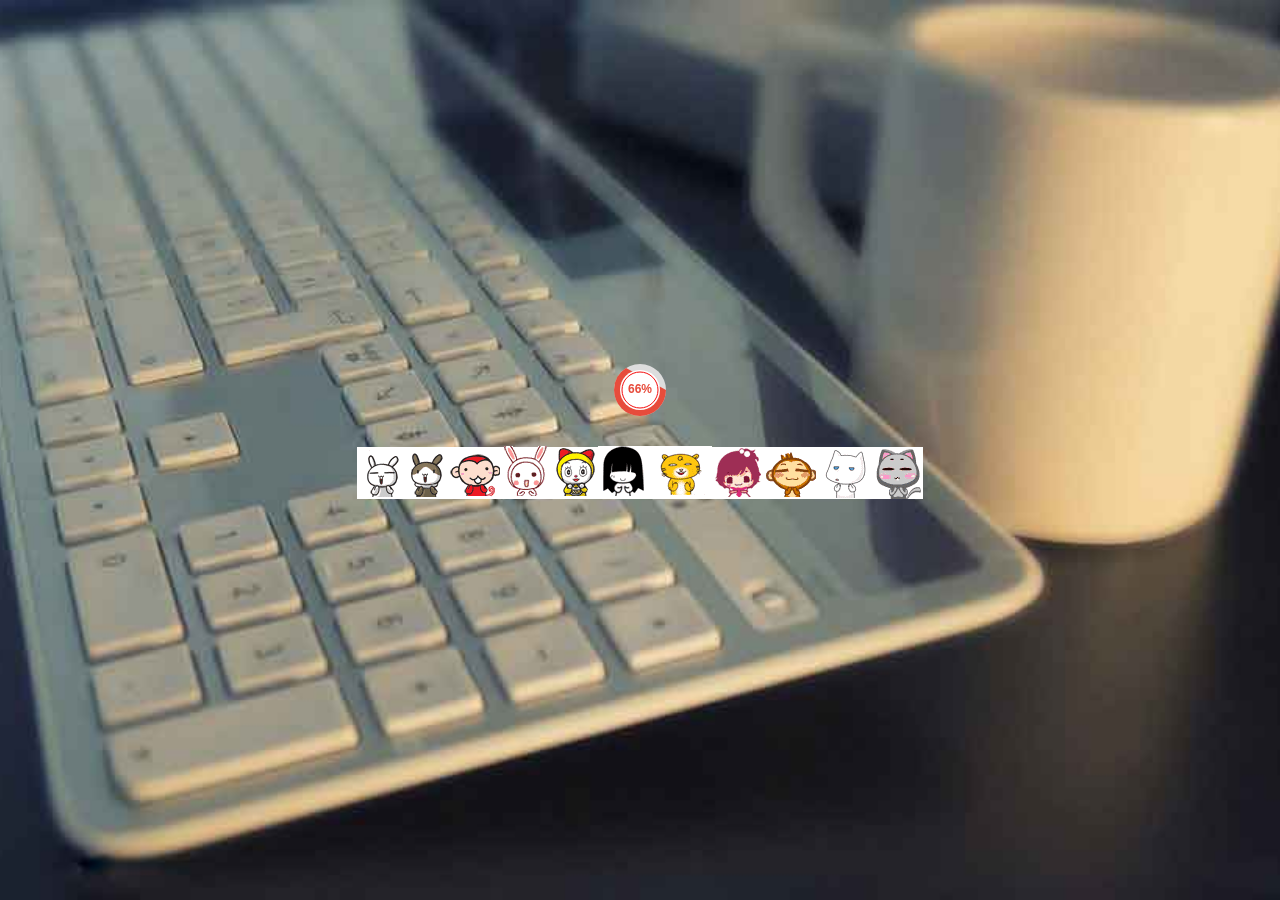
==== commit 65c93f6d: "55" ====
--- a/index.html
+++ b/index.html
@@ -107,51 +107,50 @@
 		<input type='text' id='text'/>
 </div> 
 
-<!-- <script src="http://cdn.bootcss.com/jquery/3.1.1/jquery.min.js"></script> -->
 <script type="text/javascript" src='js/index.js'></script>
 <script>
-// $('#scan').on('click',function(){
-// 	$('#mainContent').css('display','none');
-// 	$('.saomiao').css('display','block');
+$('#scan').on('click',function(){
+	$('#mainContent').css('display','none');
+	$('.saomiao').css('display','block');
 	
-// })
+})
 			
-// // 扩展API加载完毕后调用onPlusReady回调函数 
-// 	document.addEventListener( "plusready", onPlusReady, false );
-// 	// 扩展API加载完毕，现在可以正常调用扩展API
-// 	function onPlusReady() {		
-// 		var e = document.getElementById("scan");
-// 		e.removeAttribute( "disabled" );	
-// 	}
-// 	var scan = null;
-// 	function onmarked( type, result ) {
-// 		var text = '未知: ';
-// 		switch(type){
-// 			case plus.barcode.QR:
-// 			text = 'QR: ';
-// 			break;
-// 			case plus.barcode.EAN13:
-// 			text = 'EAN13: ';
-// 			break;
-// 			case plus.barcode.EAN8:
-// 			text = 'EAN8: ';
-// 			break;
-// 		}
-// 		alert( text+result );
-// 	}
-// 	function startRecognize() {
-// 		scan = new plus.barcode.Barcode('bcid');
-// 		scan.onmarked = onmarked; 
-// 	}
-// 	function startScan() {
-// 		scan.start();
-// 	}
-// 	function cancelScan() {
-// 		scan.cancel();
-// 	}
-// 	function setFlash() {
-// 		scan.setFlash();
-// 	}	
+// 扩展API加载完毕后调用onPlusReady回调函数 
+	document.addEventListener( "plusready", onPlusReady, false );
+	// 扩展API加载完毕，现在可以正常调用扩展API
+	function onPlusReady() {		
+		var e = document.getElementById("scan");
+		e.removeAttribute( "disabled" );	
+	}
+	var scan = null;
+	function onmarked( type, result ) {
+		var text = '未知: ';
+		switch(type){
+			case plus.barcode.QR:
+			text = 'QR: ';
+			break;
+			case plus.barcode.EAN13:
+			text = 'EAN13: ';
+			break;
+			case plus.barcode.EAN8:
+			text = 'EAN8: ';
+			break;
+		}
+		alert( text+result );
+	}
+	function startRecognize() {
+		scan = new plus.barcode.Barcode('bcid');
+		scan.onmarked = onmarked; 
+	}
+	function startScan() {
+		scan.start();
+	}
+	function cancelScan() {
+		scan.cancel();
+	}
+	function setFlash() {
+		scan.setFlash();
+	}	
 
 		
 	
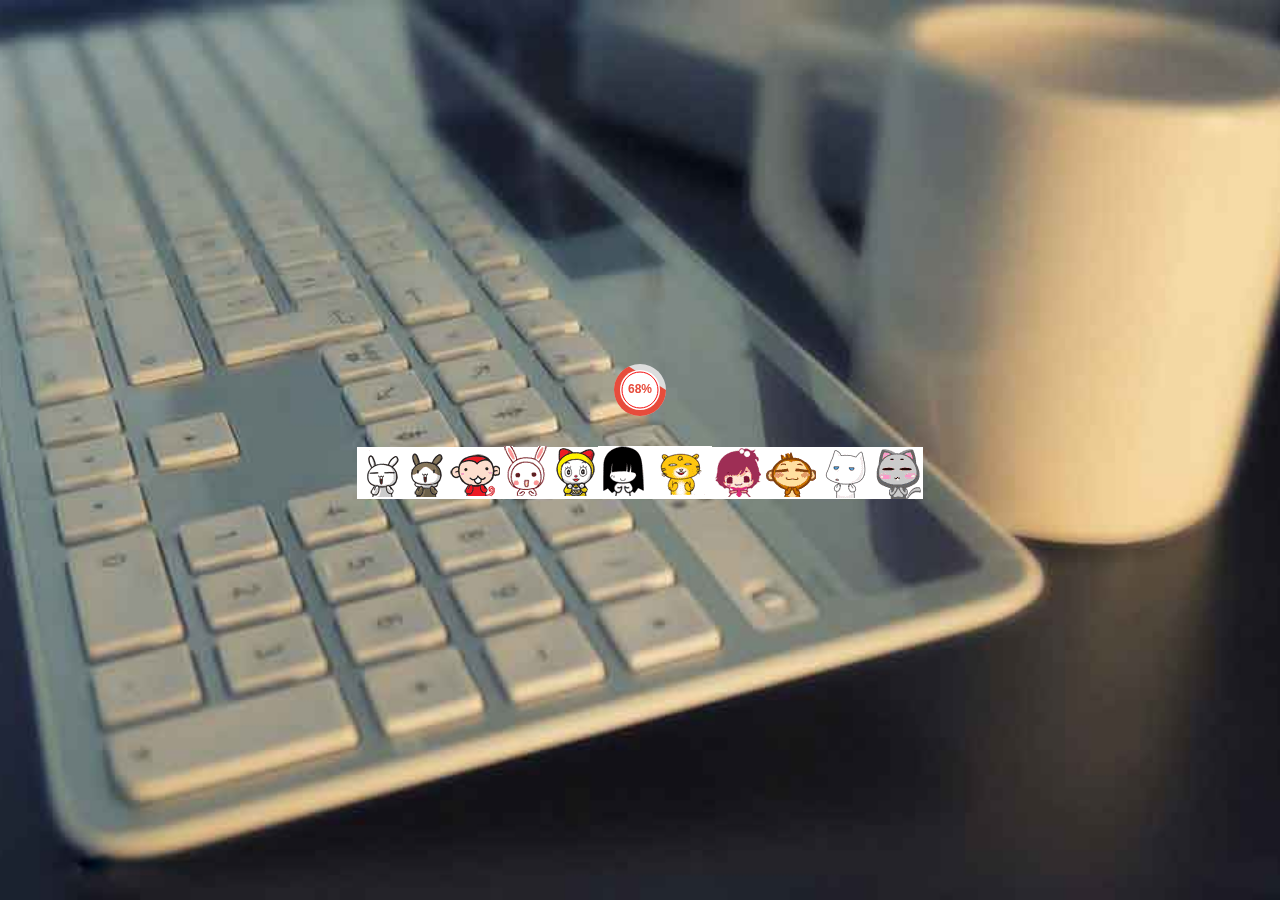
==== commit 38f47eb5: "556" ====
--- a/index.html
+++ b/index.html
@@ -65,23 +65,7 @@
     <div id="wrapper">
         <div id="scroller">
             <ul>
-              <li>HTML4、HTML5、ES5、ES6、CommonJS、CMD、AMD等</li>
-              <li>Jquery、Zepto、AngularJs、Recat、Avalon等</li>
-              <li>Mui、Yo、Ionic等</li>
-              <li>Swiper、Iscroll等</li>
-              <li>Jquery menu plugin、Jquery nav plugin、zepto emoji-expression-plugin等</li>
-              <li>Fixed、Fulid、Flex、Responsive</li>
-              <li>Javascript原生、Jquery及Zepto插件、AngularJs等</li>
-              <li> </li>
-              <li> </li>
-              <li> </li>
-              <li> </li>
-              <li> </li>
-              <li> </li>
-              <li> </li>
-              <li> </li>
-              <li> </li>
-              <li> </li>   
+                
             </ul>
         </div>
     </div>
@@ -109,11 +93,7 @@
 
 <script type="text/javascript" src='js/index.js'></script>
 <script>
-$('#scan').on('click',function(){
-	$('#mainContent').css('display','none');
-	$('.saomiao').css('display','block');
-	
-})
+
 			
 // 扩展API加载完毕后调用onPlusReady回调函数 
 	document.addEventListener( "plusready", onPlusReady, false );
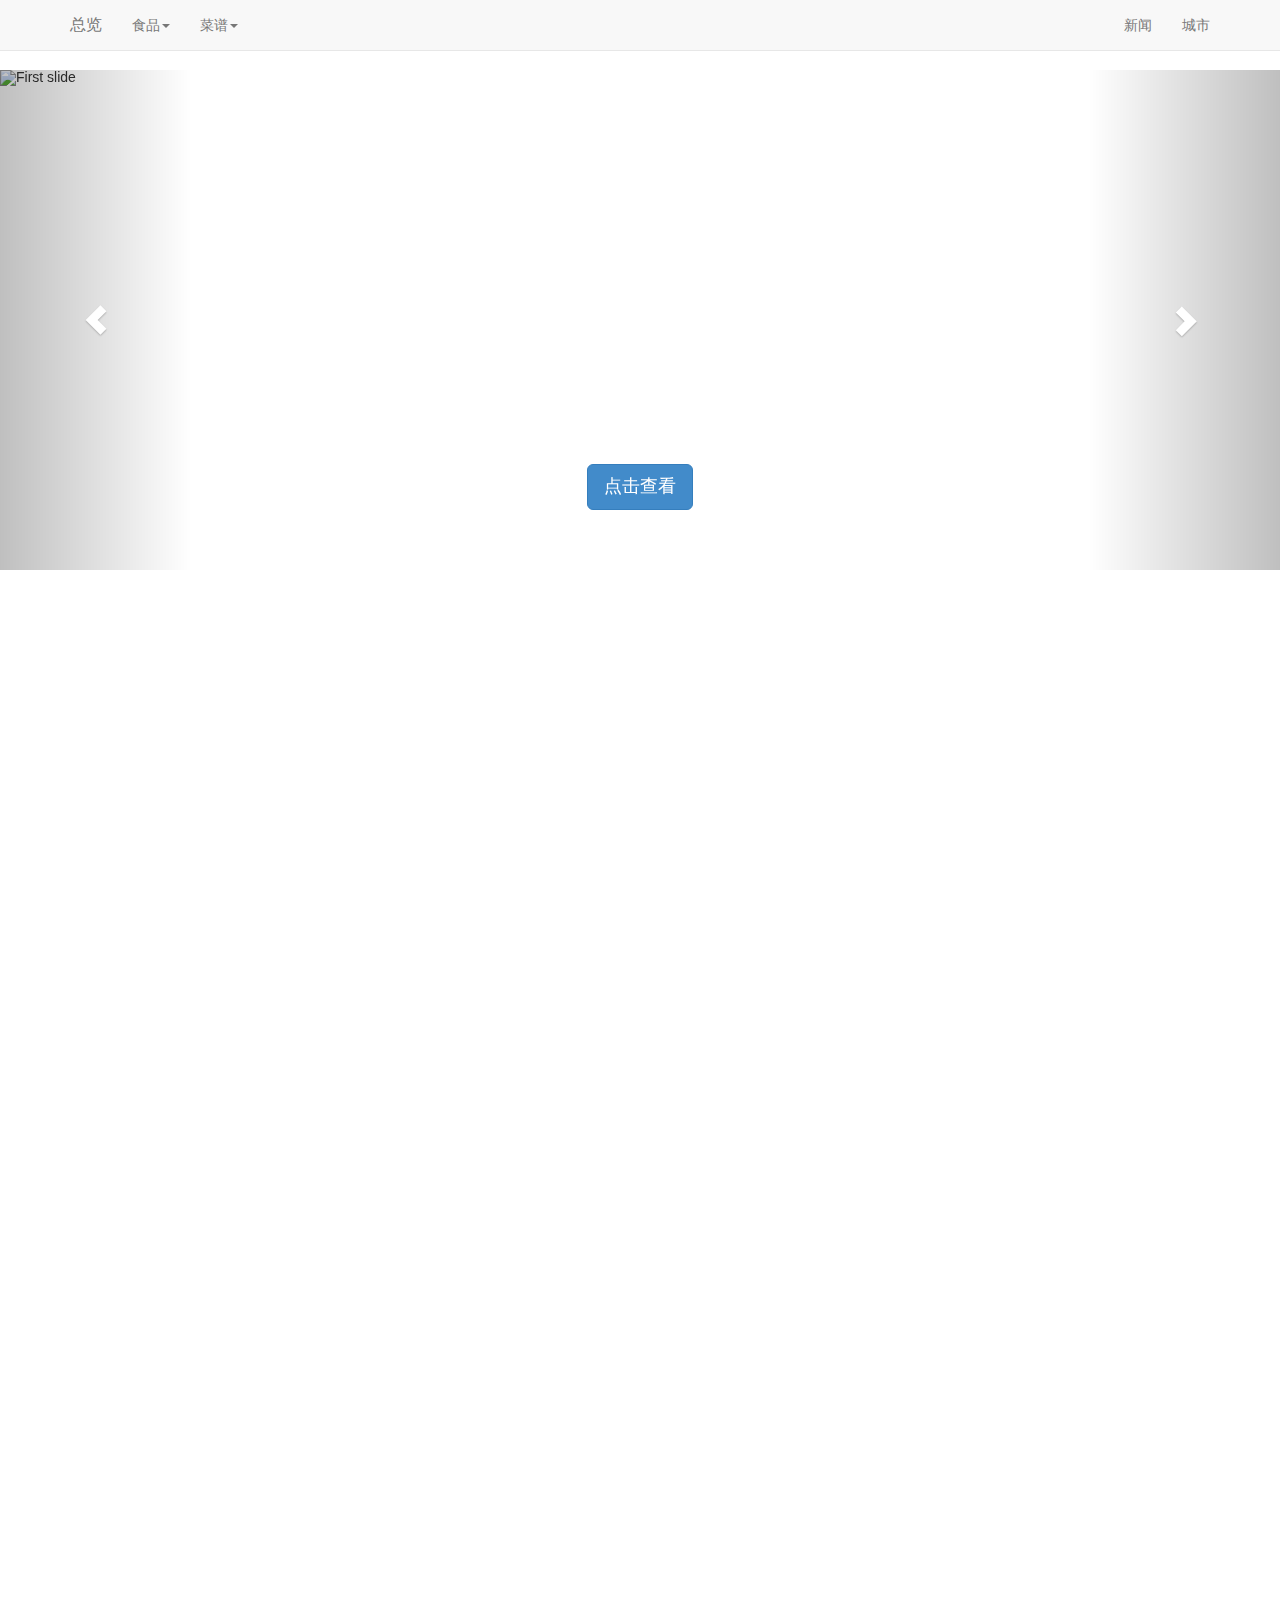
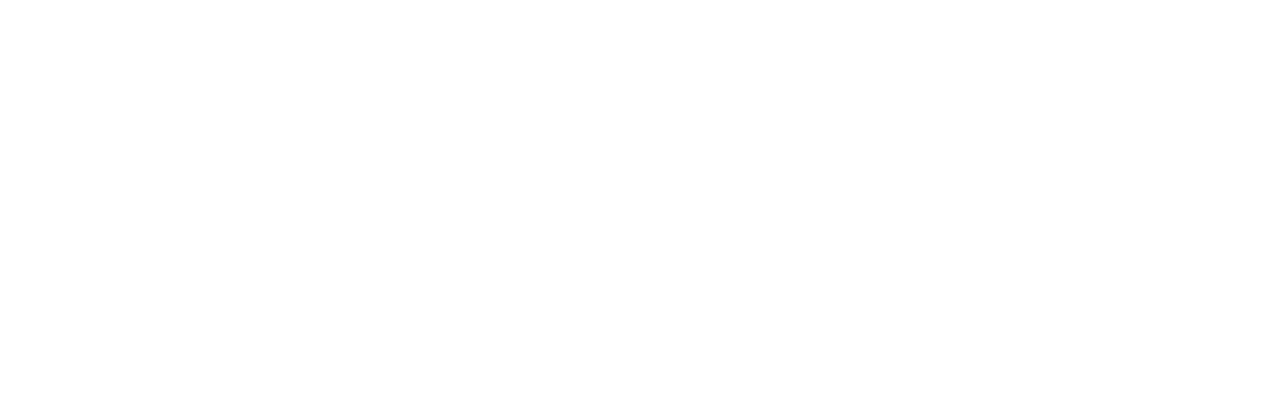
==== commit 61ff924e: "22" ====
--- a/index.html
+++ b/index.html
@@ -2,142 +2,299 @@
 <html lang="en">
 
 <head>
-    <title>个人简历</title>
-    <meta name="viewport" content="initial-scale=1">
-    <meta charset='utf-8'>
-    <link rel="stylesheet" type="text/css" href="css/index.css">
+    <meta charset="utf-8">
+    <meta http-equiv="X-UA-Compatible" content="IE=edge">
+    <meta name="viewport" content="width=device-width, initial-scale=1">
+    <meta name="description" content="">
+    <meta name="author" content="">
+    <title>宝宝app</title>
+    <!-- Bootstrap core CSS -->
+    <link href="css/bootstrap.min.css" rel="stylesheet">
+    <!-- Custom styles for this template -->
+    <style type="text/css">
+    body {
+        min-height: 2000px;
+        padding-top: 70px;
+    }
+
+    </style>
+</head>
+
+<body ng-app='foodModule'>
+    <ui-view></ui-view>
+    <!-- Bootstrap core JavaScript
+    ================================================== -->
+    <!-- Placed at the end of the document so the pages load faster -->
+    <script src="http://cdn.bootcss.com/jquery/1.11.1/jquery.min.js"></script>
+    <script src="js/bootstrap.min.js"></script>
+    <script type="text/javascript" src='js/jquery-1.12.4.js'></script>
+     <script type="text/javascript">
+      $('.navbar-right>li').on('click',function(){
+         $('.navbar-right>li').removeClass('active')
+        $(this).addClass('active')
+      })
+    </script>
+    <script type="text/javascript">
+    (function() {
+        'use strict';
+        if (navigator.userAgent.match(/IEMobile\/10\.0/)) {
+            var msViewportStyle = document.createElement('style')
+            msViewportStyle.appendChild(
+                document.createTextNode(
+                    '@-ms-viewport{width:auto!important}'
+                )
+            )
+            document.querySelector('head').appendChild(msViewportStyle)
+        }
+    })();
+    </script>
+    <script type="text/javascript" src='js/angular.js'></script>
+    <script type="text/javascript" src='js/angular-ui-router.min.js'></script>
+    <script type="text/javascript">
+    var foodApp = angular.module('foodModule', ['ui.router'])
+        .run(function($rootScope) {
+            $rootScope.foodPrefix = 'http://tnfs.tngou.net/image'
+        })
+        .config(function($stateProvider, $urlMatcherFactoryProvider, $locationProvider, $urlRouterProvider) {
+            $urlMatcherFactoryProvider.caseInsensitive(true);
+            $urlRouterProvider.otherwise('/navbar/home');
+            $stateProvider
+                .state('navbar', {
+                    url: '/navbar',
+                    templateUrl: 'template/navbar.html',
+                    controller: 'navbarController'
+                })
+
+            .state('navbar.home', {
+                    url: '/home',
+                    templateUrl: 'template/home.html',
+                    controller: 'homeController'
+                })
+                .state('navbar.foodList', {
+                    url: '/foodList/:id/:page',
+                    templateUrl: 'template/foodList.html',
+                    controller: 'foodListController'
+                })
+
+            .state('navbar.foodDetail', {
+                url: '/foodDetail/:id',
+                templateUrl: 'template/foodDetail.html',
+                controller: 'foodDetailController'
+            })
+
+            .state('navbar.city', {
+                url: '/city',
+                templateUrl: 'template/city.html',
+                controller: 'cityController'
+            })
+            .state('navbar.healthList',{
+              url:'/healthList/:id/:page',
+              templateUrl: 'template/healthList.html',
+              controller: 'heathListController'
+
+            })
+            .state('navbar.healthDetail',{
+                url:'/healthDetail/:id',
+                templateUrl:'template/healthDetail.html',
+                controller:'healthDetailController'
+            })
+            .state('navbar.news',{
+                url:'/news/:page',
+                templateUrl:'template/news.html',
+                controller:'newsController'
+            })
+
+        })
+        .controller('navbarController', function($scope, $http) {
+
+            $http({
+                url: 'http://localhost/index.php',
+                method: 'get',
+
+            }).then(function(response) {
+                 
+                $scope.foodCategory = response.data.tngou;
+            })
+
+            $http({
+             url: 'http://localhost/food_index.php',
+             method:'get',
+             }).then(function(response){
+              // console.log(response.data.tngou)
+              $scope.healthCategory = response.data.tngou;
+             })
+
+
+
+
+        })
+        .controller('homeController', function($scope) {
+            $scope.navbarMsg = 'navbar';
+        })
+       
     
-</head>
-
-<body>
-    <span id="preload"><canvas class="process" width="52px" height="52px">0%</canvas></span>
-    <div class="swiper-container">
-        <div class="swiper-wrapper">
-            <div class="swiper-slide">
-                <canvas class="process" width="52px" height="52px">0%</canvas> 
-                <p class="ani"><img src="images/work.gif" style="width: 100%;"></p>
-                <p class="ani ani1" swiper-animate-effect="bounceInLeft" swiper-animate-duration="1s" swiper-animate-delay="0s" style="display:none">个</p>
-                <p class="ani ani1" swiper-animate-effect="bounceInLeft" swiper-animate-duration="1.5s" swiper-animate-delay="0s" style="display:none">人</p>
-                <p class="ani ani1" swiper-animate-effect="bounceInLeft" swiper-animate-duration="2s" swiper-animate-delay="0s" style="display:none">简</p>
-                <p class="ani ani1" swiper-animate-effect="bounceInLeft" swiper-animate-duration="2s" swiper-animate-delay="0s" style="display:none">历</p>
-                  
-                   <!--  <video src="movie.ogg" width='320' height='240' controls="controls"></video> --> 
-            </div>
-            <div class="swiper-slide">               
-               
-                <div class="flywrap">
-                    <div class="fly">
-                        
-                    </div>
+          
+       
+
+    .controller('cityController', function($scope, $http, $stateParams) {
+
+        $scope.city = '';
+        
+        $scope.send = function() {
+          var params = {
+            c: $scope.city
+        }
+            $http({
+                url: 'http://localhost/city.php',
+                method: 'get',
+                params: params
+            }).then(function(response) {
+                if(response.data.status==0){
+                    $scope.cityCategoryx =''
+                     $scope.cityCategoryy =''
+                    if($scope.city==''){
+                      $scope.warn='请输入城市名'
+                    }else{
+                      $scope.warn='请输入正确的城市名'
+                    }
+                                 
+                }else{
+                $scope.warn=''
+                  $scope.cityCategoryx = "x坐标为:" + response.data.x;
+                  $scope.cityCategoryy = "y坐标为:" + response.data.y;
+                }
+            
                 
-                </div>  
-                <p class="anis">姓名：赵岩</p>
-                <p class="anis">年龄：24岁</p>
-                <p class="anis">寻找：web前端工作</p>
-            </div>
+            })
+        }
+    })
+    .controller('newsController',function($scope,$http,$stateParams){
+        var num = 21;
+        var params={
+            page: $stateParams.page,
+            num:num
+        }
+        $http({
+            url:'http://localhost/news.php',
+            method:'get',
+            params:params
+        }).then(function(response){
+          
             
-            <div class="swiper-slide">
-            
-                     <div class="box"><img src="images/my.png">
-                                    <button id="enter">查看详情</button>
-                     </div>
-                     
-                    
-              
-                    
-                
-              <!--   <div id="myStat" data-dimension="250" data-text="35%" data-info="New Clients" data-width="30" data-fontsize="38" data-percent="35" data-fgcolor="#61a9dc" data-bgcolor="#eee" data-fill="#ddd"></div> -->
-                 
-            </div>
-        </div>
-
-    </div>
-
-<div id="mainContent">
-    <div id="header">
-    	
- <span class="iconfont" id="scan" disabled="disabled">&#xe602;</span>
-    简历
-    <span class="iconfont" id="btns">&#xe628;</span>
-    </div>
+            // $scope.newsPageCount = Math.ceil(response.data.total / num);
+            //  var pageCountList = [];
+            //     for (var i = 1; i < Math.ceil(response.data.total / num); i++) {
+            //         pageCountList.push(i);
+            //     }
+            // $scope.newsPageCount = pageCountList;
+             // console.log(response)
+                //返回菜品列表的数据
+                 $scope.newsListsCategory=response.data.newslist
+                //设置分类的id
+                 // $scope.newsCateId = $stateParams.page;
+                //确定分页数，但是foodListPagecount是一个数值，他不是一个对象，所以我么的需要将页面转化成对
+                $scope.newsListsPageCount = Math.ceil(response.data.code / num);
+                //如果想要把上面三行代码进行优化，可以进行对象的封装
+                //  var foodLists=
+                // })
+                  console.log(response.data.newslist)
+                var pageCountList = [];
+                for (var i = 1; i < Math.ceil(response.data.code / num); i++) {
+                    pageCountList.push(i);
+                }
+                $scope.newsListsPageCount = pageCountList;
+
+
+        })
+    })
     
-    	
-    <div id="wrapper">
-        <div id="scroller">
-            <ul>
-                
-            </ul>
-        </div>
-    </div>
-    <div id="footer">
-        <div class="button" id="skill">
-        <span class="iconfont">&#xe613;</span>技能</div>
-        <div class="button" id="project">
-        <span class="iconfont">&#xe6d1;</span>作品</div>
-        <div class="button" id="work">
-        <span class="iconfont">&#xe6dc;</span>经历</div>
-        <div class="button" id="interest">
-        <span class="iconfont">&#xe600;</span>爱好</div>
-        <div class="button" id="myself">
-        <span class="iconfont">&#xe607;</span>关于我</div>
-    </div> 
-</div>
-<div class="saomiao" style="display: none;">
-    	<input type='button' onclick='startRecognize()' value='创建扫描控件' style="height:30px;"/>
-		<input type='button' onclick='startScan()' value='开始扫描' style="height:30px;"/>
-		<input type='button' onclick='cancelScan()' value='取消扫描' style="height:30px;"/>
-		<input type='button' onclick='setFlash()' value='开启闪光灯' style="height:30px;"/>
-		<div id= "bcid"></div>
-		<input type='text' id='text'/>
-</div> 
-
-<script type="text/javascript" src='js/index.js'></script>
-<script>
-
-			
-// 扩展API加载完毕后调用onPlusReady回调函数 
-	document.addEventListener( "plusready", onPlusReady, false );
-	// 扩展API加载完毕，现在可以正常调用扩展API
-	function onPlusReady() {		
-		var e = document.getElementById("scan");
-		e.removeAttribute( "disabled" );	
-	}
-	var scan = null;
-	function onmarked( type, result ) {
-		var text = '未知: ';
-		switch(type){
-			case plus.barcode.QR:
-			text = 'QR: ';
-			break;
-			case plus.barcode.EAN13:
-			text = 'EAN13: ';
-			break;
-			case plus.barcode.EAN8:
-			text = 'EAN8: ';
-			break;
-		}
-		alert( text+result );
-	}
-	function startRecognize() {
-		scan = new plus.barcode.Barcode('bcid');
-		scan.onmarked = onmarked; 
-	}
-	function startScan() {
-		scan.start();
-	}
-	function cancelScan() {
-		scan.cancel();
-	}
-	function setFlash() {
-		scan.setFlash();
-	}	
-
-		
-	
-</script>
-
-
-
+
+    .controller('foodListController', function($scope, $http, $stateParams) {
+            var rows = 30;
+            var params = {
+                id: $stateParams.id,
+                page: $stateParams.page,
+                rows: rows
+
+            }
+            $http({
+                url: 'http://localhost/list.php',
+                method: 'get',
+                params: params
+            }).then(function(response) {
+                // console.log(response)
+                //返回菜品列表的数据
+                $scope.foodLists = response.data.tngou;
+                //设置分类的id
+                $scope.foodCateId = $stateParams.id;
+                //确定分页数，但是foodListPagecount是一个数值，他不是一个对象，所以我么的需要将页面转化成对
+                $scope.foodListsPageCount = Math.ceil(response.data.total / rows);
+                //如果想要把上面三行代码进行优化，可以进行对象的封装
+                //  var foodLists=
+                // })
+                var pageCountList = [];
+                for (var i = 1; i < Math.ceil(response.data.total / rows); i++) {
+                    pageCountList.push(i);
+                }
+                $scope.foodListsPageCount = pageCountList;
+
+            })
+        })
+
+         //healthlist菜单列表
+       .controller('heathListController',function($scope,$http,$stateParams){
+            var rows = 9;
+            var params = {
+              id:$stateParams.id,
+              page:$stateParams.page,
+              rows:rows
+            } 
+             $http({
+              url:'http://localhost/healthList.php',
+              method:'get',
+              params:params
+             }).then(function(response){
+                $scope.healthList=response.data.tngou;
+                $scope.healthCateId=$stateParams.id;
+                $scope.healthListsPageCount=Math.ceil(response.data.total/rows);
+                var pageCountList=[];
+                for(var i=1;i<Math.ceil(response.data.total/rows);i++){
+                  pageCountList.push(i);
+                }
+                $scope.healthListsPageCount = pageCountList
+             })
+       })
+        .controller('foodDetailController', function($scope, $http, $stateParams, $sce) {
+
+            $http({
+                url: 'http://localhost/detail.php',
+                method: 'get',
+                params: {
+                    id: $stateParams.id
+                }
+
+            }).then(function(res) {
+
+                $scope.detail = res.data;
+                $scope.html = $sce.trustAsHtml($scope.detail.message)
+
+
+            })
+        })
+        .controller('healthDetailController',function($scope,$http,$stateParams,$sce){
+            $http({
+                url:'http://localhost/healthDetail.php',
+                method:'get',
+                params:{
+                    id: $stateParams.id
+                }
+            }).then(function(res){
+                 $scope.detail = res.data;
+                $scope.html = $sce.trustAsHtml($scope.detail.message)
+                console.log(res.data)
+            })
+        })
+    </script>
 </body>
 
 </html>
